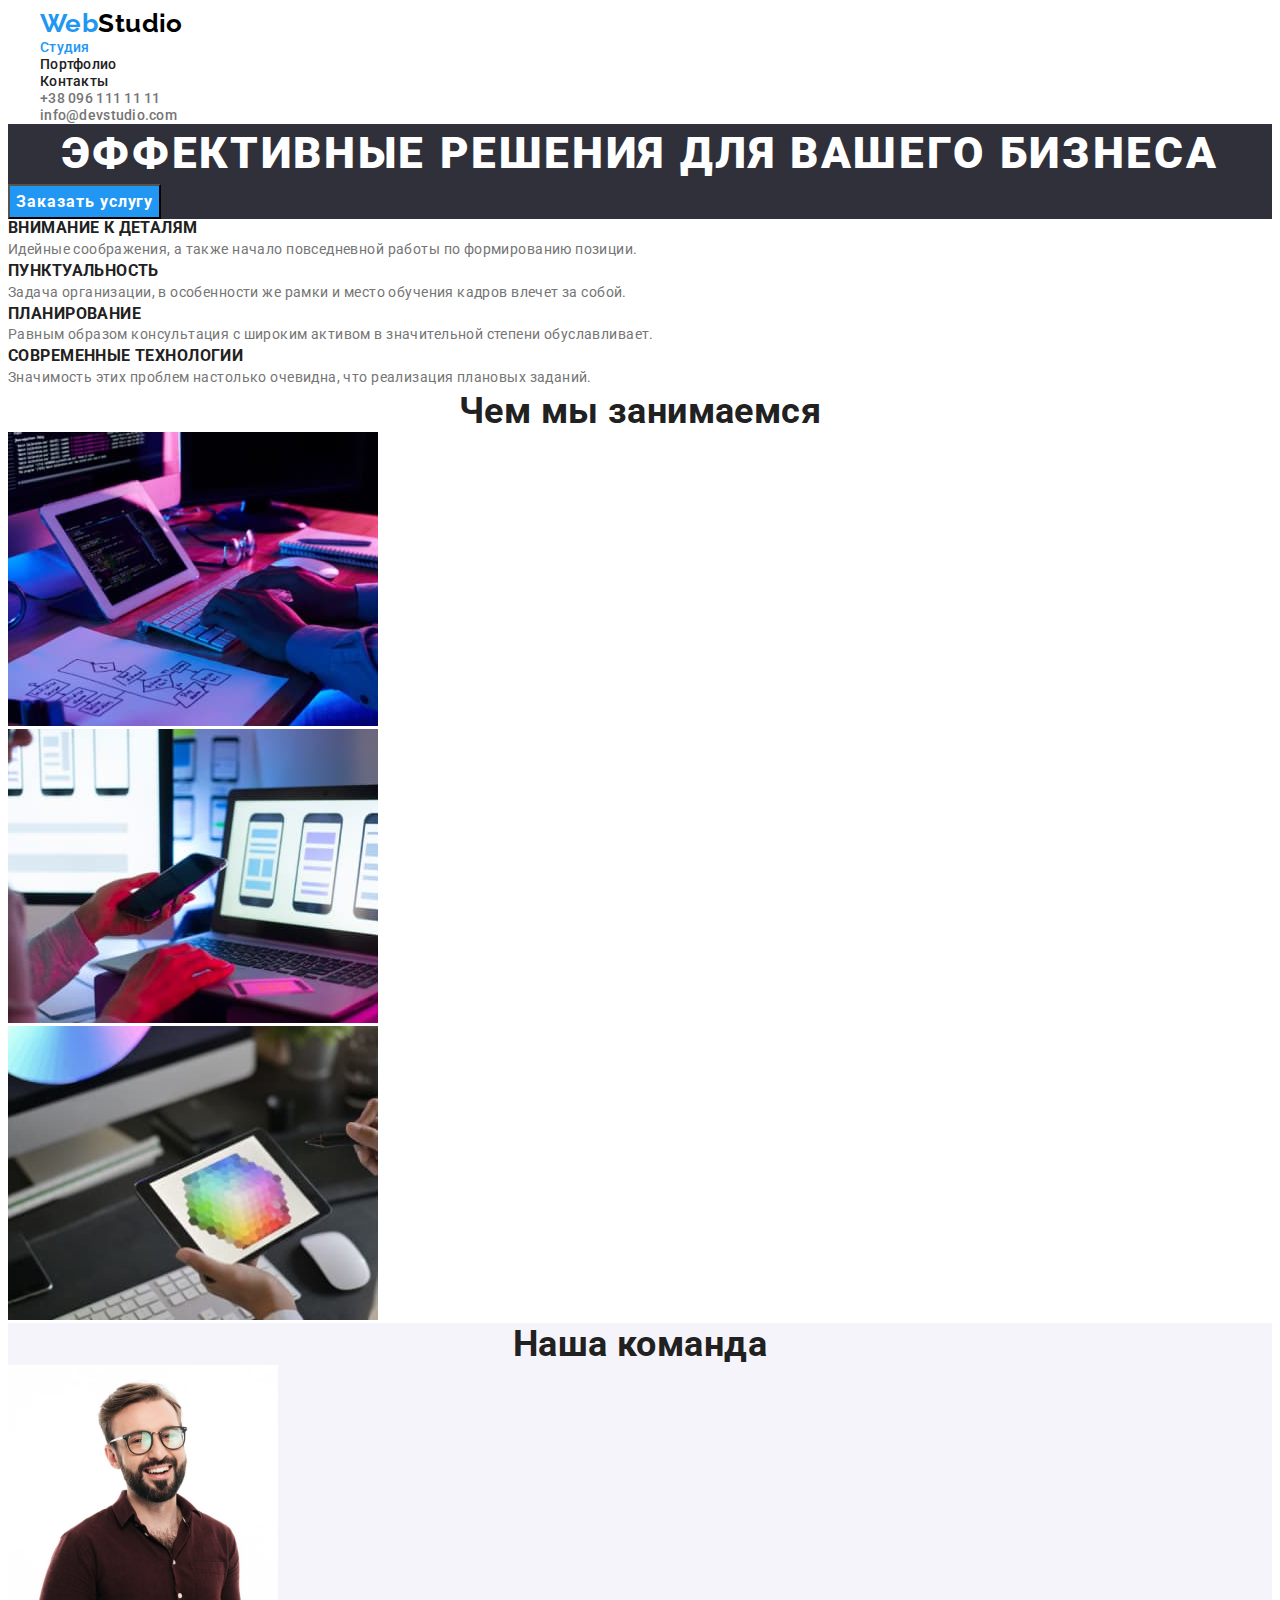
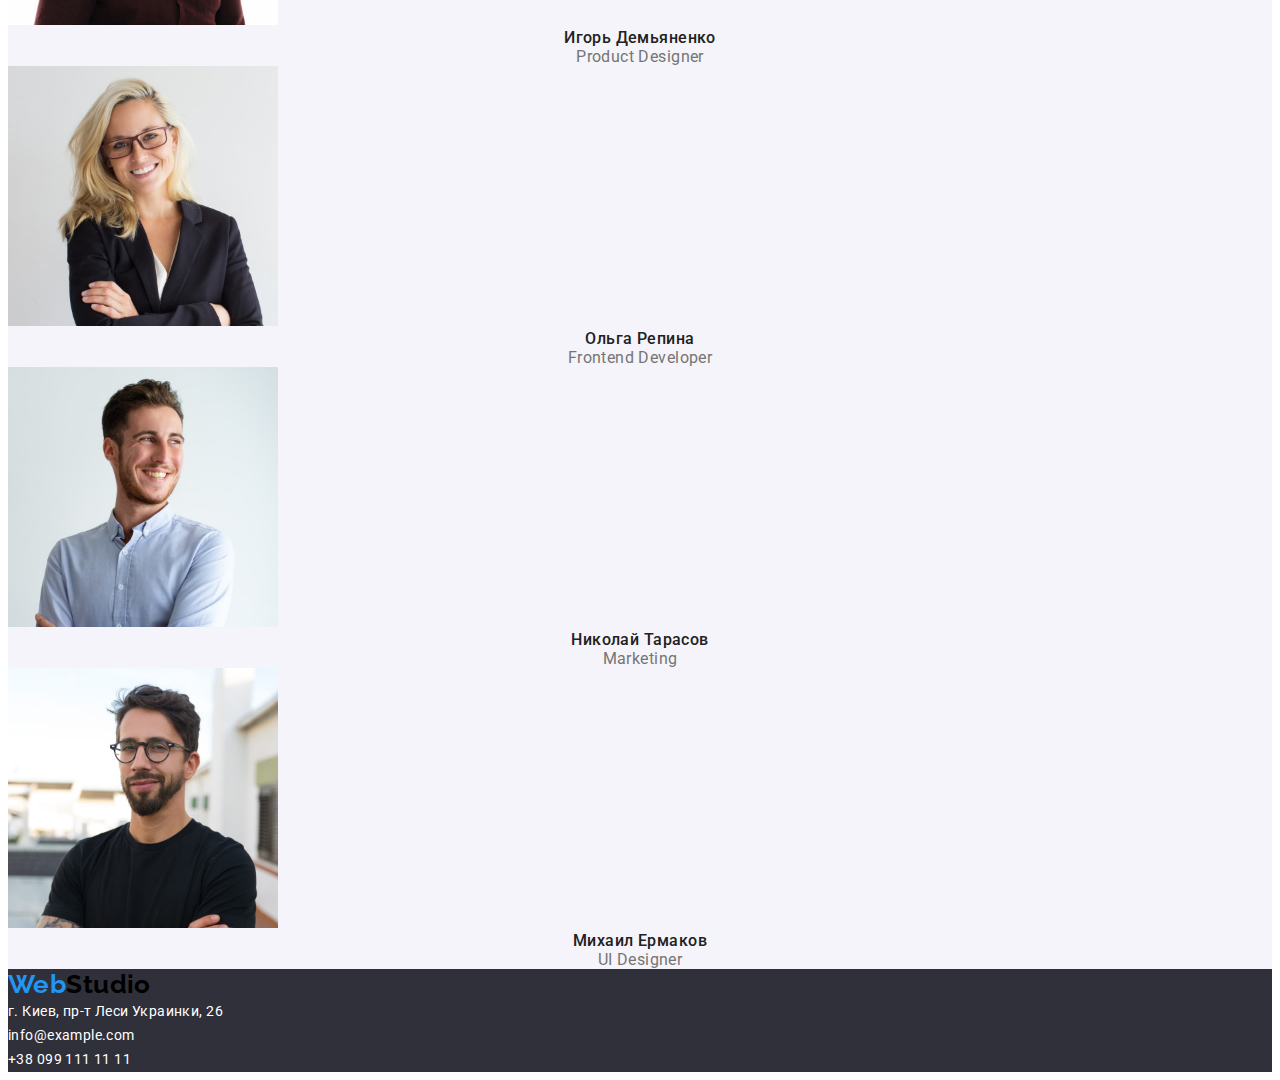
==== index.html @ b560781f "Создает контейнер" ====
<!DOCTYPE html>
<html lang="ru">
<head>
    <meta charset="UTF-8">
    <meta http-equiv="X-UA-Compatible" content="IE=edge">
    <meta name="viewport" content="width=device-width, initial-scale=1.0">
    <title>Document</title>
    <link rel="preconnect" href="https://fonts.googleapis.com">
    <link rel="preconnect" href="https://fonts.gstatic.com" crossorigin>
    <link href="https://fonts.googleapis.com/css2?family=Raleway:wght@700&family=Roboto:wght@400;500;700;900&display=swap"
        rel="stylesheet">
    <link rel="stylesheet" href="./css/styles.css">
    <link rel="stylesheet" href="https://cdnjs.cloudflare.com/ajax/libs/modern-normalize/1.1.0/modern-normalize.min.css"
        integrity="sha512-wpPYUAdjBVSE4KJnH1VR1HeZfpl1ub8YT/NKx4PuQ5NmX2tKuGu6U/JRp5y+Y8XG2tV+wKQpNHVUX03MfMFn9Q=="
        crossorigin="anonymous" referrerpolicy="no-referrer" />
</head>
<body>
    <header class="page-header">
        <div class="container">
            <nav>
                <a href="./index.html" lang="en" class="logo"><span class="web">Web</span><span class="studio">Studio</span></a>
                <ul class="site-nav list">
                    <li><a href="./index.html" class="link current">Студия</a></li>
                    <li><a href="./portfolio.html" class="link">Портфолио</a></li>
                    <li><a href="" class="link">Контакты</a></li>
                </ul>
                <ul class="contacts list">
                    <li><a href="tel:+380961111111" class="link">+38 096 111 11 11</a></li>
                    <li><a href="mailto:info@devstudio.com" class="link">info@devstudio.com</a></li>
                </ul>
            </nav>
        </div>
    </header>
    <main>
        <section class="hero">
            <h1 class="hero-title">Эффективные решения для вашего бизнеса</h1>
            <button type="button" class="hero-btn">Заказать услугу</button>
        </section>
        <section class="features">
            <h2 class="visually-hidden">Наши преимущества</h2>
            <ul class="list">
                <li>
                    <h3 class="features-title">Внимание к деталям</h3>
                    <p class="features-text">Идейные соображения, а также начало повседневной работы по формированию позиции.</p>
                </li>
                <li>
                    <h3 class="features-title">Пунктуальность</h3>
                    <p class="features-text">Задача организации, в особенности же рамки и место обучения кадров влечет за собой.</p>
                </li>
                <li>
                    <h3 class="features-title">Планирование</h3>
                    <p class="features-text">Равным образом консультация с широким активом в значительной степени обуславливает.</p>
                </li>
                <li>
                    <h3 class="features-title">Современные технологии</h3>
                    <p class="features-text">Значимость этих проблем настолько очевидна, что реализация плановых заданий.</p>
                </li>
            </ul>
        </section>
        <section class="our-work">
            <h2 class="our-work-title">Чем мы занимаемся</h2>
            <ul class="list">
                <li><img src="./images/box1.jpg" alt="Кодирование" width="370" height="294"></li>
                <li><img src="./images/box2.jpg" alt="Разработка мобильных приложений" width="370" height="294"></li>
                <li><img src="./images/box3.jpg" alt="Стилизация сайтов" width="370" height="294"></li>
            </ul>
        </section>
        <section class="team">
            <h2 class="team-title">Наша команда</h2>
            <ul class="list">
                <li class="team-item">
                    <img src="./images/img(1).jpg" alt="Фото члена команды" width="270" height="260">
                    <h3 class="team-after-title">Игорь Демьяненко</h3>
                    <p lang="en" class="team-text">Product Designer</p>
                </li>
                <li class="team-item">
                    <img src="./images/img(2).jpg" alt="Фото члена команды" width="270" height="260">
                    <h3 class="team-after-title">Ольга Репина</h3>
                    <p lang="en" class="team-text">Frontend Developer</p>
                </li>
                <li class="team-item">
                    <img src="./images/img(3).jpg" alt="Фото члена команды" width="270" height="260">
                    <h3 class="team-after-title">Николай Тарасов</h3>
                    <p lang="en" class="team-text">Marketing</p>
                </li>
                <li class="team-item">
                    <img src="./images/img(4).jpg" alt="Фото члена команды" width="270" height="260">
                    <h3 class="team-after-title">Михаил Ермаков</h3>
                    <p lang="en" class="team-text">UI Designer</p>
                </li>
            </ul>
        </section>
    </main>
    <footer class="address">
        <a href="./index.html" lang="en" class="logo"><span class="web">Web</span><span class="studio">Studio</span></a>
        <address class="address-informations">
            <ul class="list">
                <li><a href="https://goo.gl/maps/8HnXwbhEHjbjLF3M6" target="_blank" rel="noopener noreferrer" class="address-addres">г. Киев, пр-т Леси Украинки, 26</a></li>
                <li><a href="mailto:info@example.com" class="address-contacts">info@example.com</a></li>
                <li><a href="tel:+380991111111" class="address-contacts">+38 099 111 11 11</a></li>
            </ul>
        </address>
    </footer>
</body>
</html>
---- css/styles.css ----
:root {
  --primary-text-color: #212121;
  --text-color: #757575;
  --accent-color: #2196f3;
  --second-accent-color: #188ce8;
  --primary-white-color: #ffffff;
  --second-logo-color: #000000;
  --hero-bcg: #2f303a;
  --main-section-bcg: #f5f4fa;
  --footer-bcg: #2f303a;
}
p,
h1,
h2,
h3 {
  margin: 0;
}
ul {
  margin: 0;
  padding: 0;
}
button {
  cursor: pointer;
}
body {
  background-color: var(--primary-white-color);
  font-family: Roboto, sans-serif;
  color: var(--primary-text-color);
  font-size: 14px;
  letter-spacing: 0.03em;
}
.list {
  list-style: none;
}

.container {
  width: 1200px;
  padding: 0 15px;
  margin: 0 auto;
}
/* ------------------Header---------------------------- */
.logo {
  font-family: Raleway, sans-serif;
  font-weight: 700;
  font-size: 26px;
  line-height: 1.19;
  text-decoration: none;
}
.web {
  color: var(--accent-color);
}
.studio {
  color: var(--second-logo-color);
}
.site-nav .link {
  color: var(--primary-text-color);
  font-weight: 500;
  line-height: 1.14;
  letter-spacing: 0.02em;
  text-decoration: none;
}
.site-nav .link.current {
  color: var(--accent-color);
}
.contacts .link {
  color: var(--text-color);
  font-weight: 500;
  line-height: 1.14;
  letter-spacing: 0.02em;
  text-decoration: none;
}
.contacts .link:hover,
.contacts .link:focus {
  color: var(--accent-color);
}
.site-nav .link:hover,
.site-nav .link:focus {
  color: var(--accent-color);
}
/* ------------------------hero----------------------------- */
.hero {
  background-color: var(--hero-bcg);
}
.hero-title {
  color: var(--primary-white-color);
  font-weight: 900;
  font-size: 44px;
  line-height: 1.36;
  text-align: center;
  letter-spacing: 0.06em;
  text-transform: uppercase;
}
.hero-btn {
  background-color: var(--accent-color);
  color: var(--primary-white-color);
  font-family: inherit;
  font-weight: 700;
  font-size: 16px;
  line-height: 1.87;
  display: flex;
  align-items: center;
  text-align: center;
  letter-spacing: 0.06em;
  cursor: pointer;
}
.hero-btn:hover,
.hero-btn:focus {
  background-color: var(--second-accent-color);
}
/* ---------------------section------------------------------ */

.visually-hidden {
  position: absolute;
  width: 1px;
  height: 1px;
  margin: -1px;
  padding: 0;
  overflow: hidden;
  border: 0;
  clip: rect(0 0 0 0);
}
.features-title {
  font-weight: 700;
  line-height: 1.14;
  text-transform: uppercase;
}

.features-text {
  color: var(--text-color);
  line-height: 1.71;
}

.our-work-title,
.team-title {
  font-weight: 700;
  font-size: 36px;
  line-height: 1.17;
  text-align: center;
}
.team-after-title {
  font-weight: 500;
  font-size: 16px;
  line-height: 1.19;
  text-align: center;
}

.team {
  background-color: var(--main-section-bcg);
}

.team-text {
  color: var(--text-color);
  font-size: 16px;
  line-height: 1.19;
  text-align: center;
}

/* ---------------------footer----------------------------- */

.address {
  background-color: var(--footer-bcg);
}
.address-informations {
  line-height: 1.71;
  font-style: normal;
}
.address-addres,
.address-contacts {
  color: var(--primary-white-color);
  text-decoration: none;
}
.address-contacts:hover,
.address-contacts:hover {
  color: rgba(255, 255, 255, 0.6);
}

/* -------------------Portfolio-------------------------- */

.filter-btn-main {
  background-color: var(--accent-color);
  color: var(--primary-white-color);
  font-family: inherit;
  font-weight: 500;
  font-size: 16px;
  line-height: 1.62;
  text-align: center;
  cursor: pointer;
}
.filter-btn-second {
  background-color: var(--main-section-bcg);
  color: var(--primary-text-color);
  font-family: inherit;
  font-weight: 500;
  font-size: 16px;
  line-height: 1.62;
  text-align: center;
  cursor: pointer;
}
.filter-btn-second:hover,
.filter-btn-second:focus {
  background-color: var(--accent-color);
  color: var(--primary-white-color);
}

/* --Карточки-- */
.list .title {
  color: var(--primary-text-color);
  font-weight: 700;
  font-size: 18px;
  line-height: 2;
  letter-spacing: 0.06em;
  text-decoration: none;
}
.list .after-title {
  color: var(--text-color);
  font-size: 16px;
  line-height: 1.87;
}
.card {
  text-decoration: none;
}
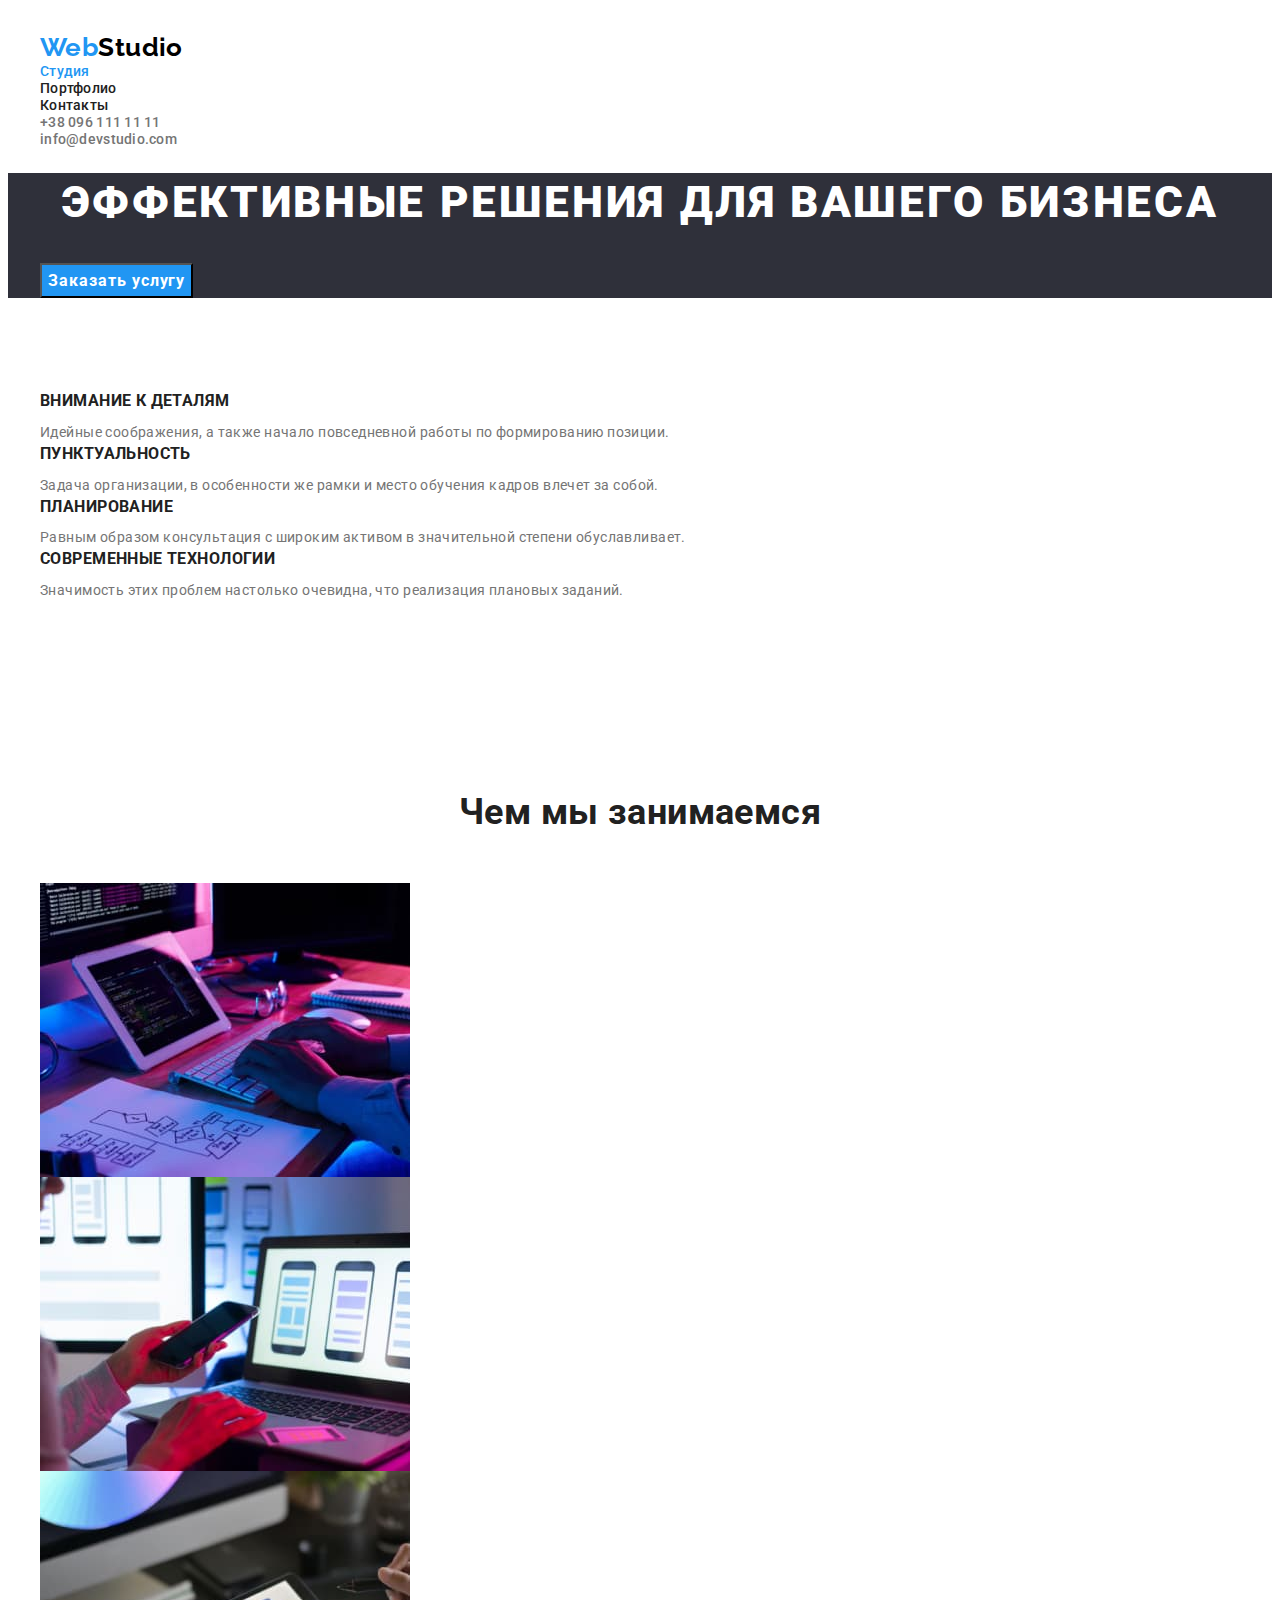
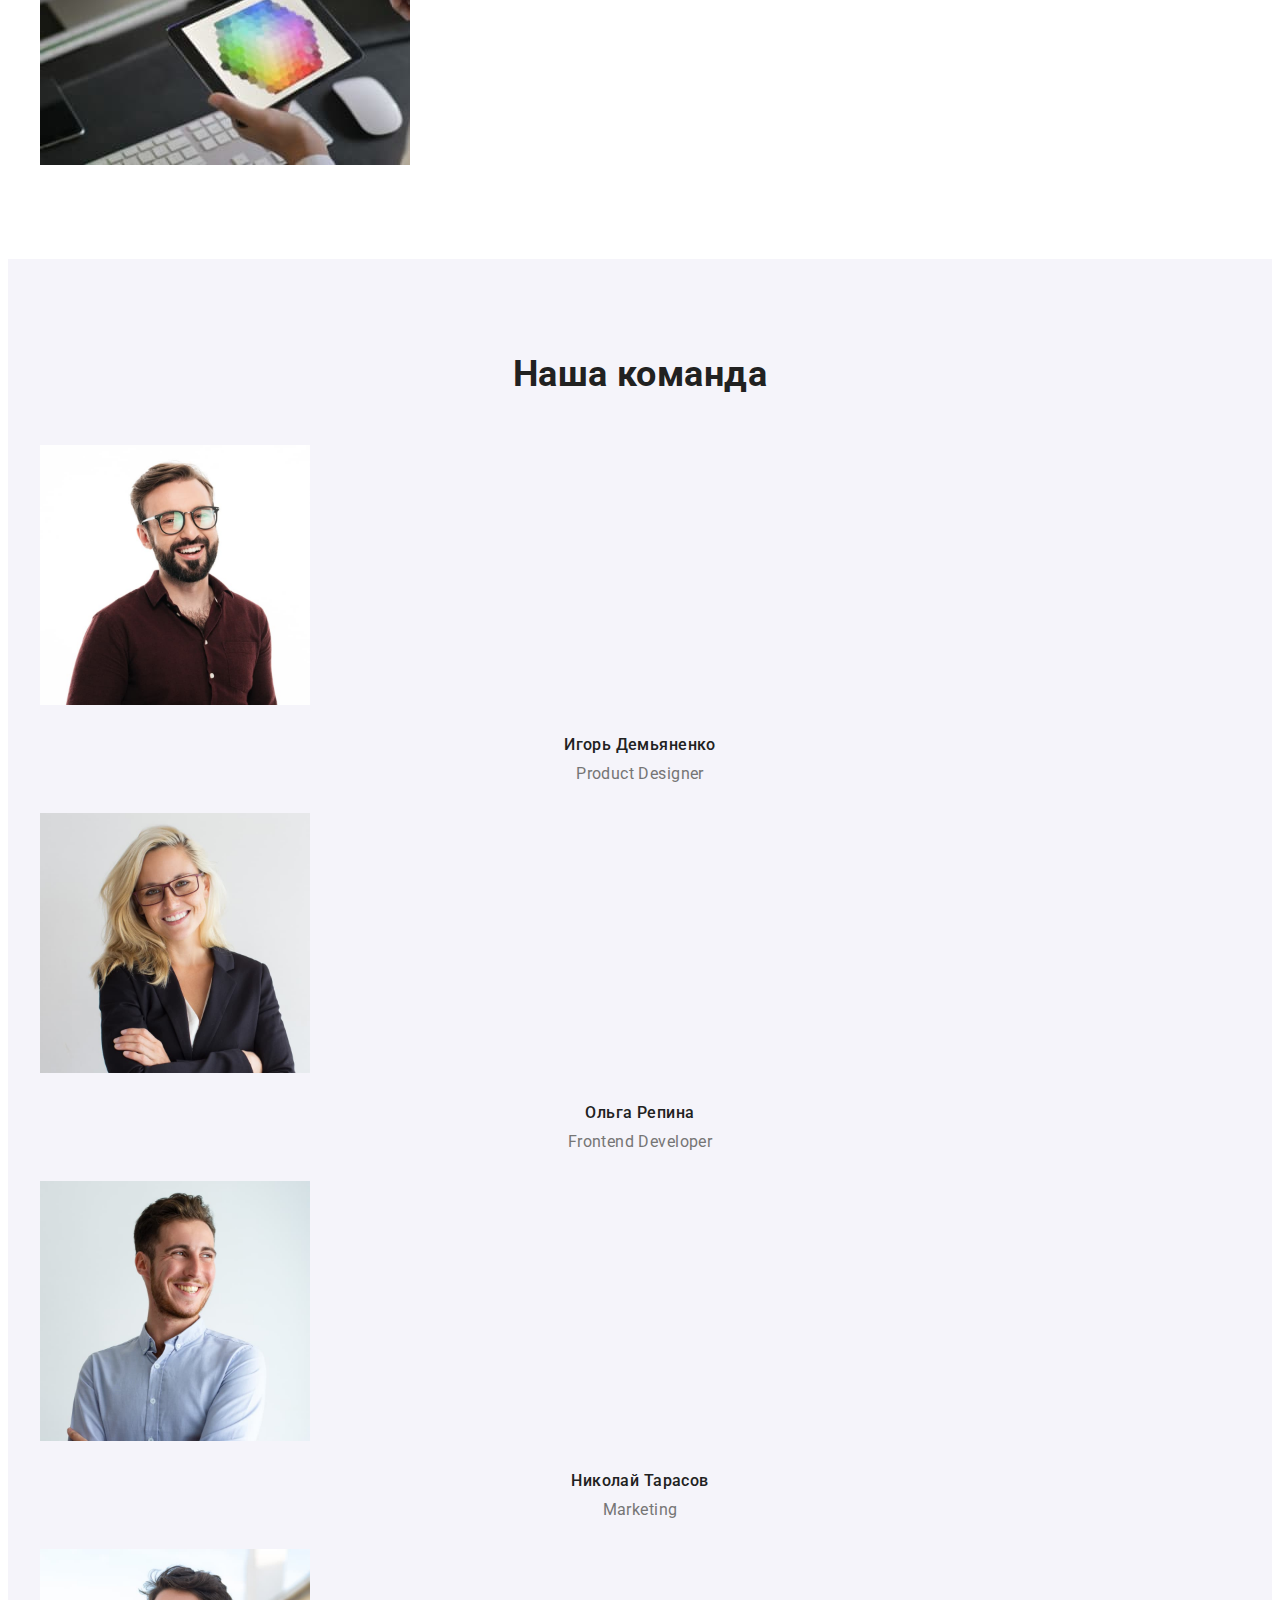
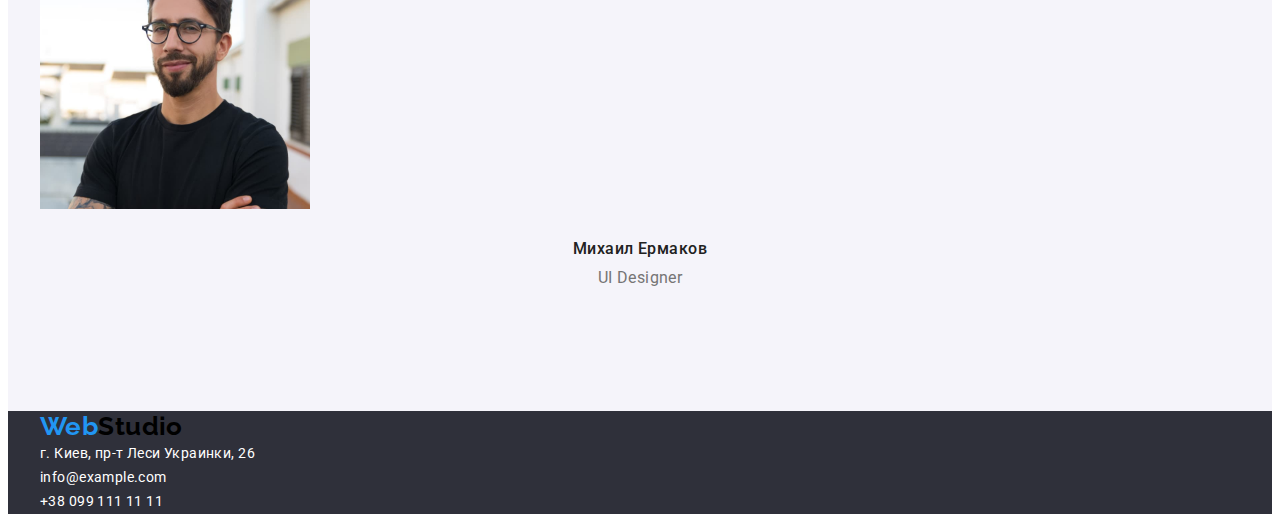
==== commit 80513076: "Расставляет mg и pg" ====
--- a/index.html
+++ b/index.html
@@ -33,73 +33,91 @@
     </header>
     <main>
         <section class="hero">
-            <h1 class="hero-title">Эффективные решения для вашего бизнеса</h1>
-            <button type="button" class="hero-btn">Заказать услугу</button>
+            <div class="container">
+                <h1 class="hero-title">Эффективные решения для вашего бизнеса</h1>
+                <button type="button" class="hero-btn">Заказать услугу</button>
+            </div>
         </section>
-        <section class="features">
-            <h2 class="visually-hidden">Наши преимущества</h2>
-            <ul class="list">
-                <li>
-                    <h3 class="features-title">Внимание к деталям</h3>
-                    <p class="features-text">Идейные соображения, а также начало повседневной работы по формированию позиции.</p>
-                </li>
-                <li>
-                    <h3 class="features-title">Пунктуальность</h3>
-                    <p class="features-text">Задача организации, в особенности же рамки и место обучения кадров влечет за собой.</p>
-                </li>
-                <li>
-                    <h3 class="features-title">Планирование</h3>
-                    <p class="features-text">Равным образом консультация с широким активом в значительной степени обуславливает.</p>
-                </li>
-                <li>
-                    <h3 class="features-title">Современные технологии</h3>
-                    <p class="features-text">Значимость этих проблем настолько очевидна, что реализация плановых заданий.</p>
-                </li>
-            </ul>
+        <section class="features section">
+            <div class="container">
+                <h2 class="visually-hidden">Наши преимущества</h2>
+                <ul class="list">
+                    <li>
+                        <h3 class="features-title">Внимание к деталям</h3>
+                        <p class="features-text">Идейные соображения, а также начало повседневной работы по формированию позиции.</p>
+                    </li>
+                    <li>
+                        <h3 class="features-title">Пунктуальность</h3>
+                        <p class="features-text">Задача организации, в особенности же рамки и место обучения кадров влечет за собой.</p>
+                    </li>
+                    <li>
+                        <h3 class="features-title">Планирование</h3>
+                        <p class="features-text">Равным образом консультация с широким активом в значительной степени обуславливает.</p>
+                    </li>
+                    <li>
+                        <h3 class="features-title">Современные технологии</h3>
+                        <p class="features-text">Значимость этих проблем настолько очевидна, что реализация плановых заданий.</p>
+                    </li>
+                </ul>
+            </div>
         </section>
-        <section class="our-work">
-            <h2 class="our-work-title">Чем мы занимаемся</h2>
-            <ul class="list">
-                <li><img src="./images/box1.jpg" alt="Кодирование" width="370" height="294"></li>
-                <li><img src="./images/box2.jpg" alt="Разработка мобильных приложений" width="370" height="294"></li>
-                <li><img src="./images/box3.jpg" alt="Стилизация сайтов" width="370" height="294"></li>
-            </ul>
+        <section class="our-work section">
+            <div class="container">
+                <h2 class="our-work-title">Чем мы занимаемся</h2>
+                <ul class="list">
+                    <li><img src="./images/box1.jpg" alt="Кодирование" width="370" height="294"></li>
+                    <li><img src="./images/box2.jpg" alt="Разработка мобильных приложений" width="370" height="294"></li>
+                    <li><img src="./images/box3.jpg" alt="Стилизация сайтов" width="370" height="294"></li>
+                </ul>
+            </div>
         </section>
-        <section class="team">
-            <h2 class="team-title">Наша команда</h2>
-            <ul class="list">
-                <li class="team-item">
-                    <img src="./images/img(1).jpg" alt="Фото члена команды" width="270" height="260">
-                    <h3 class="team-after-title">Игорь Демьяненко</h3>
-                    <p lang="en" class="team-text">Product Designer</p>
-                </li>
-                <li class="team-item">
-                    <img src="./images/img(2).jpg" alt="Фото члена команды" width="270" height="260">
-                    <h3 class="team-after-title">Ольга Репина</h3>
-                    <p lang="en" class="team-text">Frontend Developer</p>
-                </li>
-                <li class="team-item">
-                    <img src="./images/img(3).jpg" alt="Фото члена команды" width="270" height="260">
-                    <h3 class="team-after-title">Николай Тарасов</h3>
-                    <p lang="en" class="team-text">Marketing</p>
-                </li>
-                <li class="team-item">
-                    <img src="./images/img(4).jpg" alt="Фото члена команды" width="270" height="260">
-                    <h3 class="team-after-title">Михаил Ермаков</h3>
-                    <p lang="en" class="team-text">UI Designer</p>
-                </li>
-            </ul>
+        <section class="team section">
+            <div class="container">
+                <h2 class="team-title">Наша команда</h2>
+                <ul class="list">
+                    <li class="team-item">
+                        <img src="./images/img(1).jpg" alt="Фото члена команды" width="270" height="260">
+                        <div class="team-item-text">
+                            <h3 class="team-after-title">Игорь Демьяненко</h3>
+                            <p lang="en" class="team-text">Product Designer</p>
+                        </div>
+                    </li>
+                    <li class="team-item">
+                        <img src="./images/img(2).jpg" alt="Фото члена команды" width="270" height="260">
+                        <div class="team-item-text">
+                            <h3 class="team-after-title">Ольга Репина</h3>
+                            <p lang="en" class="team-text">Frontend Developer</p>
+                        </div>
+                    </li>
+                    <li class="team-item">
+                        <img src="./images/img(3).jpg" alt="Фото члена команды" width="270" height="260">
+                        <div class="team-item-text">
+                            <h3 class="team-after-title">Николай Тарасов</h3>
+                            <p lang="en" class="team-text">Marketing</p>
+                        </div>
+                    </li>
+                    <li class="team-item">
+                        <img src="./images/img(4).jpg" alt="Фото члена команды" width="270" height="260">
+                        <div class="team-item-text">
+                            <h3 class="team-after-title">Михаил Ермаков</h3>
+                            <p lang="en" class="team-text">UI Designer</p>
+                        </div>
+                    </li>
+                </ul>
+            </div>
         </section>
     </main>
     <footer class="address">
-        <a href="./index.html" lang="en" class="logo"><span class="web">Web</span><span class="studio">Studio</span></a>
-        <address class="address-informations">
-            <ul class="list">
-                <li><a href="https://goo.gl/maps/8HnXwbhEHjbjLF3M6" target="_blank" rel="noopener noreferrer" class="address-addres">г. Киев, пр-т Леси Украинки, 26</a></li>
-                <li><a href="mailto:info@example.com" class="address-contacts">info@example.com</a></li>
-                <li><a href="tel:+380991111111" class="address-contacts">+38 099 111 11 11</a></li>
-            </ul>
-        </address>
+        <div class="container">
+            <a href="./index.html" lang="en" class="logo"><span class="web">Web</span><span class="studio">Studio</span></a>
+            <address class="address-informations">
+                <ul class="list">
+                    <li><a href="https://goo.gl/maps/8HnXwbhEHjbjLF3M6" target="_blank" rel="noopener noreferrer" class="address-addres">г. Киев, пр-т Леси Украинки, 26</a></li>
+                    <li><a href="mailto:info@example.com" class="address-contacts">info@example.com</a></li>
+                    <li><a href="tel:+380991111111" class="address-contacts">+38 099 111 11 11</a></li>
+                </ul>
+            </address>
+        </div>
     </footer>
 </body>
 </html>--- a/css/styles.css
+++ b/css/styles.css
@@ -22,6 +22,9 @@
 button {
   cursor: pointer;
 }
+img {
+  display: block;
+}
 body {
   background-color: var(--primary-white-color);
   font-family: Roboto, sans-serif;
@@ -38,7 +41,19 @@
   padding: 0 15px;
   margin: 0 auto;
 }
+
+.section {
+  padding-top: 94px;
+  padding-bottom: 94px;
+}
+
 /* ------------------Header---------------------------- */
+
+.page-header {
+  padding-top: 24px;
+  padding-bottom: 25px;
+}
+
 .logo {
   font-family: Raleway, sans-serif;
   font-weight: 700;
@@ -89,6 +104,7 @@
   text-align: center;
   letter-spacing: 0.06em;
   text-transform: uppercase;
+  margin-bottom: 30px;
 }
 .hero-btn {
   background-color: var(--accent-color);
@@ -123,6 +139,7 @@
   font-weight: 700;
   line-height: 1.14;
   text-transform: uppercase;
+  margin-bottom: 10px;
 }
 
 .features-text {
@@ -130,18 +147,28 @@
   line-height: 1.71;
 }
 
-.our-work-title,
-.team-title {
+.our-work-title {
   font-weight: 700;
   font-size: 36px;
   line-height: 1.17;
   text-align: center;
-}
+  margin-bottom: 50px;
+}
+
+.team-title {
+  font-weight: 700;
+  font-size: 36px;
+  line-height: 1.17;
+  text-align: center;
+  margin-bottom: 50px;
+}
+
 .team-after-title {
   font-weight: 500;
   font-size: 16px;
   line-height: 1.19;
   text-align: center;
+  margin-bottom: 10px;
 }
 
 .team {
@@ -153,6 +180,11 @@
   font-size: 16px;
   line-height: 1.19;
   text-align: center;
+}
+
+.team-item-text {
+  padding-top: 30px;
+  padding-bottom: 30px;
 }
 
 /* ---------------------footer----------------------------- */
@@ -174,6 +206,16 @@
   color: rgba(255, 255, 255, 0.6);
 }
 
+.address .web,
+.address .studio {
+  margin-bottom: 20px;
+}
+
+.address-addres,
+.address-contacts {
+  margin-bottom: 9px;
+}
+
 /* -------------------Portfolio-------------------------- */
 
 .filter-btn-main {
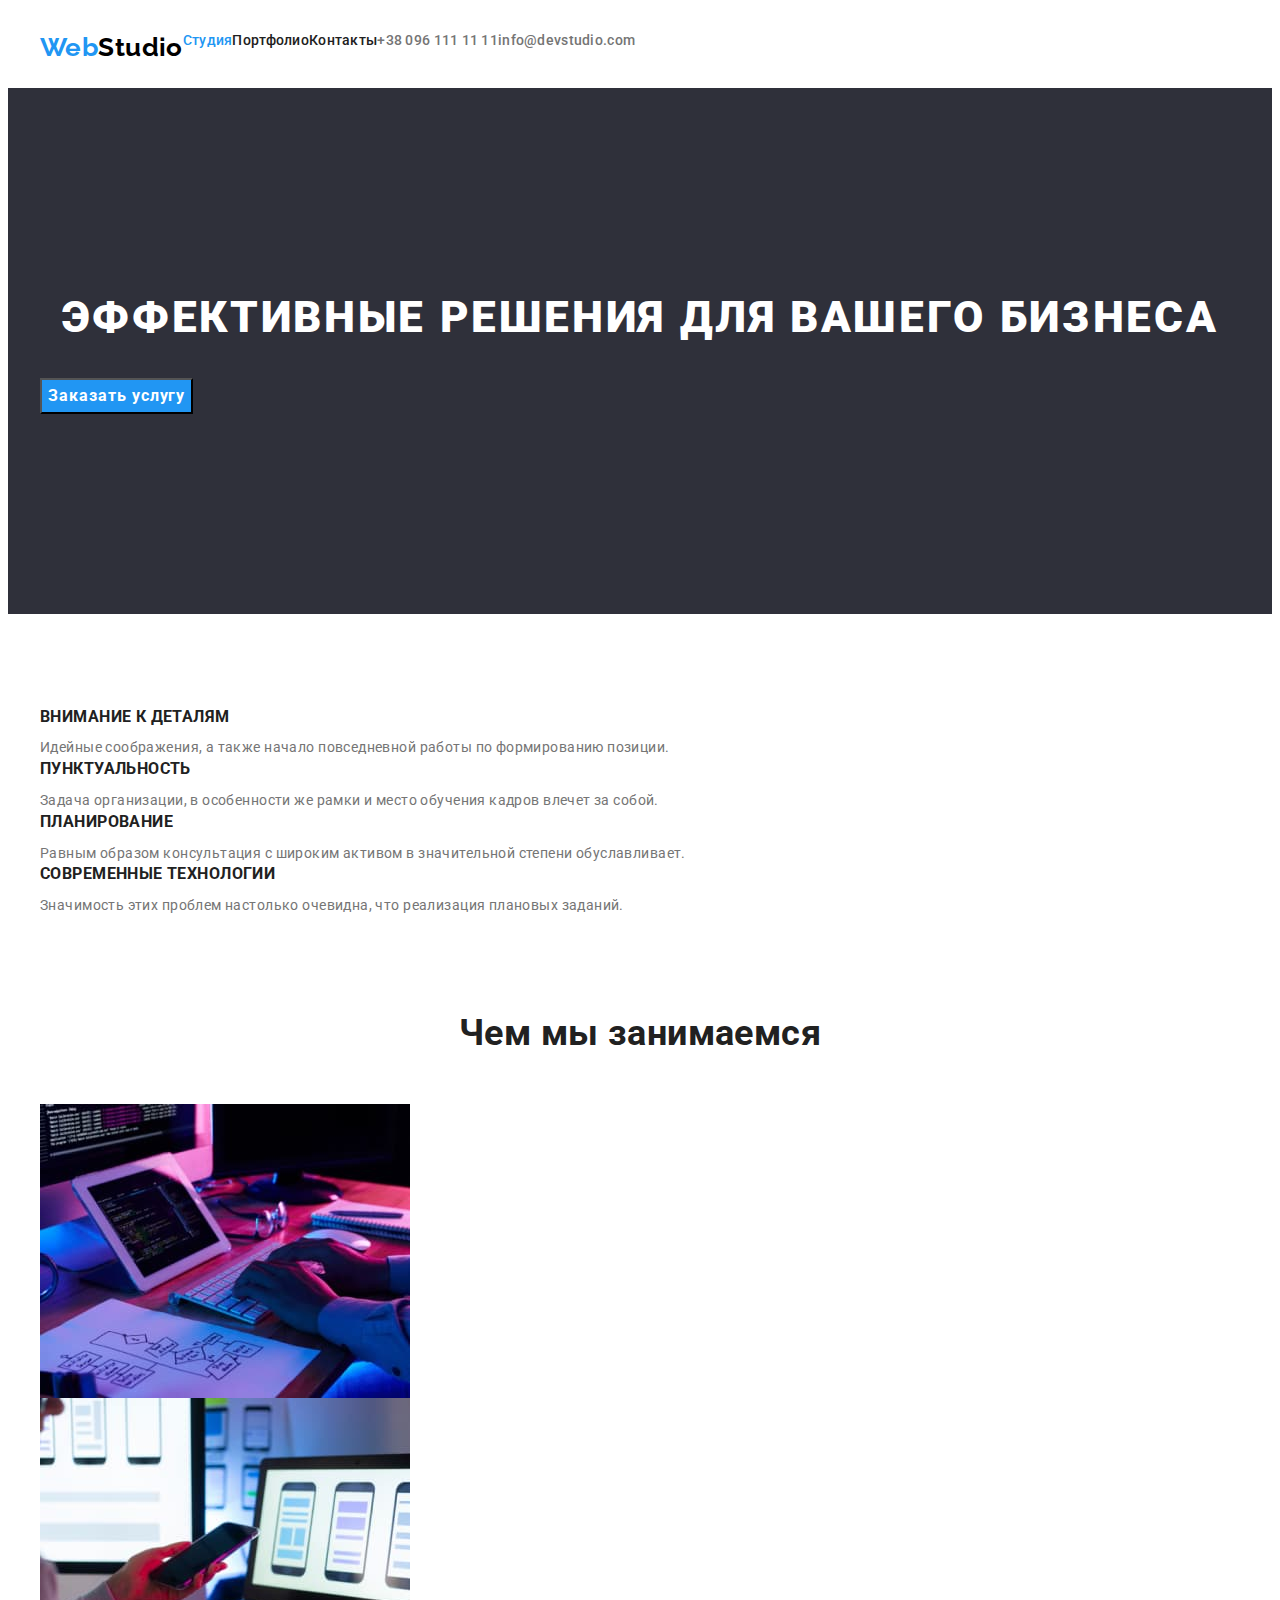
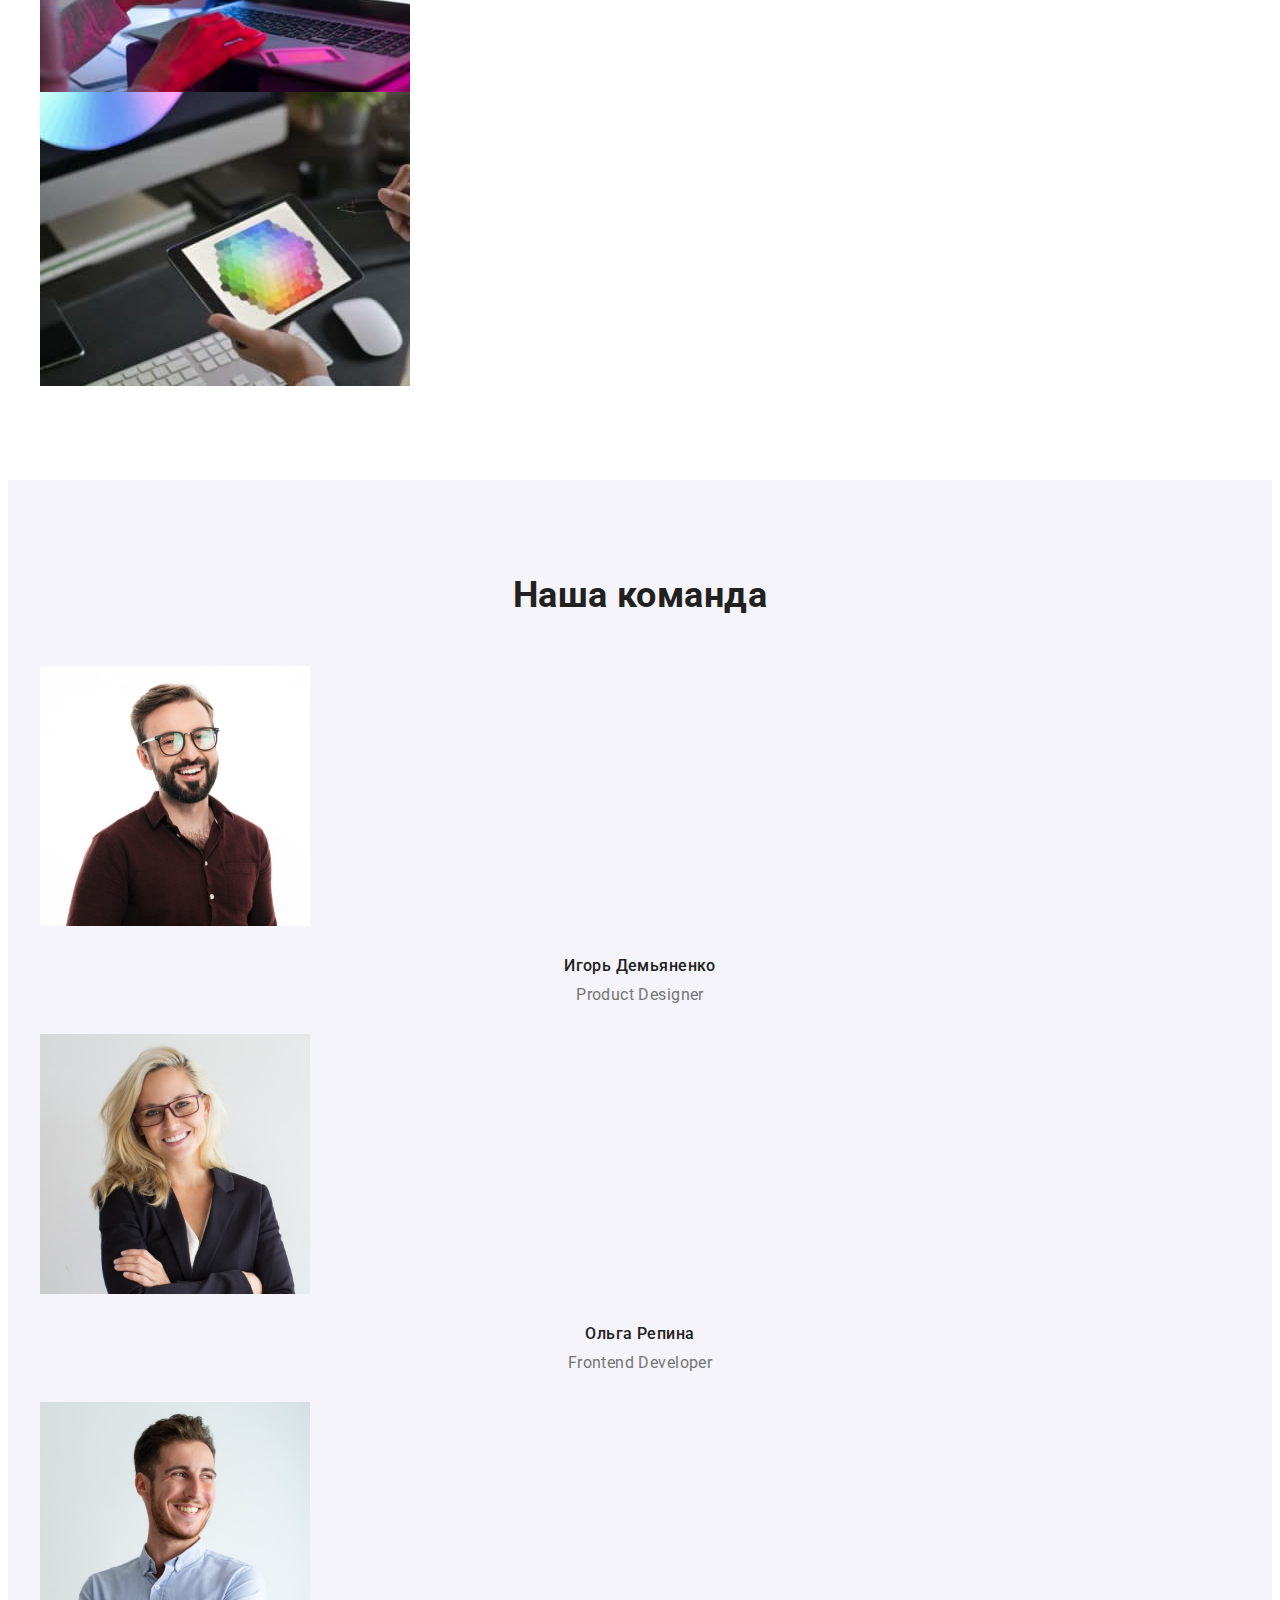
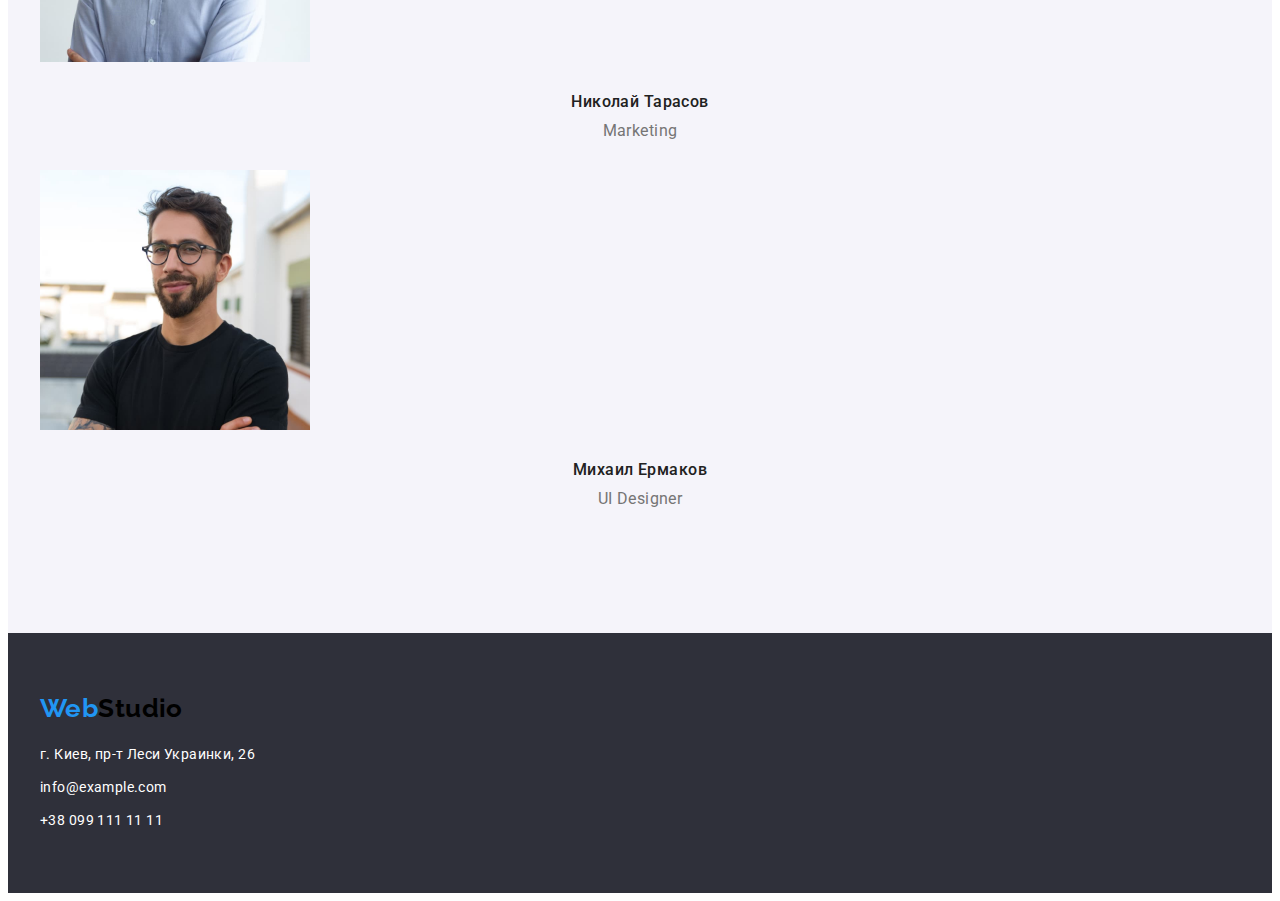
==== commit 208948bd: "Начинает флекс студии" ====
--- a/index.html
+++ b/index.html
@@ -17,7 +17,7 @@
 <body>
     <header class="page-header">
         <div class="container">
-            <nav>
+            <nav class="page-header-nav">
                 <a href="./index.html" lang="en" class="logo"><span class="web">Web</span><span class="studio">Studio</span></a>
                 <ul class="site-nav list">
                     <li><a href="./index.html" class="link current">Студия</a></li>
--- a/css/styles.css
+++ b/css/styles.css
@@ -12,7 +12,10 @@
 p,
 h1,
 h2,
-h3 {
+h3,
+h4,
+h5,
+h6 {
   margin: 0;
 }
 ul {
@@ -54,6 +57,10 @@
   padding-bottom: 25px;
 }
 
+.page-header-nav {
+  display: flex;
+}
+
 .logo {
   font-family: Raleway, sans-serif;
   font-weight: 700;
@@ -67,6 +74,15 @@
 .studio {
   color: var(--second-logo-color);
 }
+
+.site-nav.list {
+  display: flex;
+}
+
+.contacts.list {
+  display: flex;
+}
+
 .site-nav .link {
   color: var(--primary-text-color);
   font-weight: 500;
@@ -95,6 +111,8 @@
 /* ------------------------hero----------------------------- */
 .hero {
   background-color: var(--hero-bcg);
+  padding-top: 200px;
+  padding-bottom: 200px;
 }
 .hero-title {
   color: var(--primary-white-color);
@@ -117,7 +135,6 @@
   align-items: center;
   text-align: center;
   letter-spacing: 0.06em;
-  cursor: pointer;
 }
 .hero-btn:hover,
 .hero-btn:focus {
@@ -147,6 +164,9 @@
   line-height: 1.71;
 }
 
+.our-work.section {
+  padding-top: 0;
+}
 .our-work-title {
   font-weight: 700;
   font-size: 36px;
@@ -191,10 +211,13 @@
 
 .address {
   background-color: var(--footer-bcg);
+  padding-top: 60px;
+  padding-bottom: 60px;
 }
 .address-informations {
   line-height: 1.71;
   font-style: normal;
+  margin-top: 20px;
 }
 .address-addres,
 .address-contacts {
@@ -206,17 +229,16 @@
   color: rgba(255, 255, 255, 0.6);
 }
 
-.address .web,
-.address .studio {
-  margin-bottom: 20px;
-}
-
-.address-addres,
 .address-contacts {
-  margin-bottom: 9px;
+  display: block;
+  margin-top: 9px;
 }
 
 /* -------------------Portfolio-------------------------- */
+
+.filter-btn {
+  margin-bottom: 34px;
+}
 
 .filter-btn-main {
   background-color: var(--accent-color);
@@ -226,7 +248,6 @@
   font-size: 16px;
   line-height: 1.62;
   text-align: center;
-  cursor: pointer;
 }
 .filter-btn-second {
   background-color: var(--main-section-bcg);
@@ -236,7 +257,6 @@
   font-size: 16px;
   line-height: 1.62;
   text-align: center;
-  cursor: pointer;
 }
 .filter-btn-second:hover,
 .filter-btn-second:focus {
@@ -245,6 +265,15 @@
 }
 
 /* --Карточки-- */
+
+.card-text {
+  padding: 20px 24px;
+}
+
+.card-text .title {
+  margin-bottom: 4px;
+}
+
 .list .title {
   color: var(--primary-text-color);
   font-weight: 700;
@@ -261,3 +290,16 @@
 .card {
   text-decoration: none;
 }
+
+.card-list {
+  display: flex;
+  flex-wrap: wrap;
+  margin-left: -30px;
+  margin-bottom: -30px;
+}
+
+.card-item {
+  flex-basis: calc(100% / 3 - 30px);
+  margin-left: 30px;
+  margin-bottom: 30px;
+}
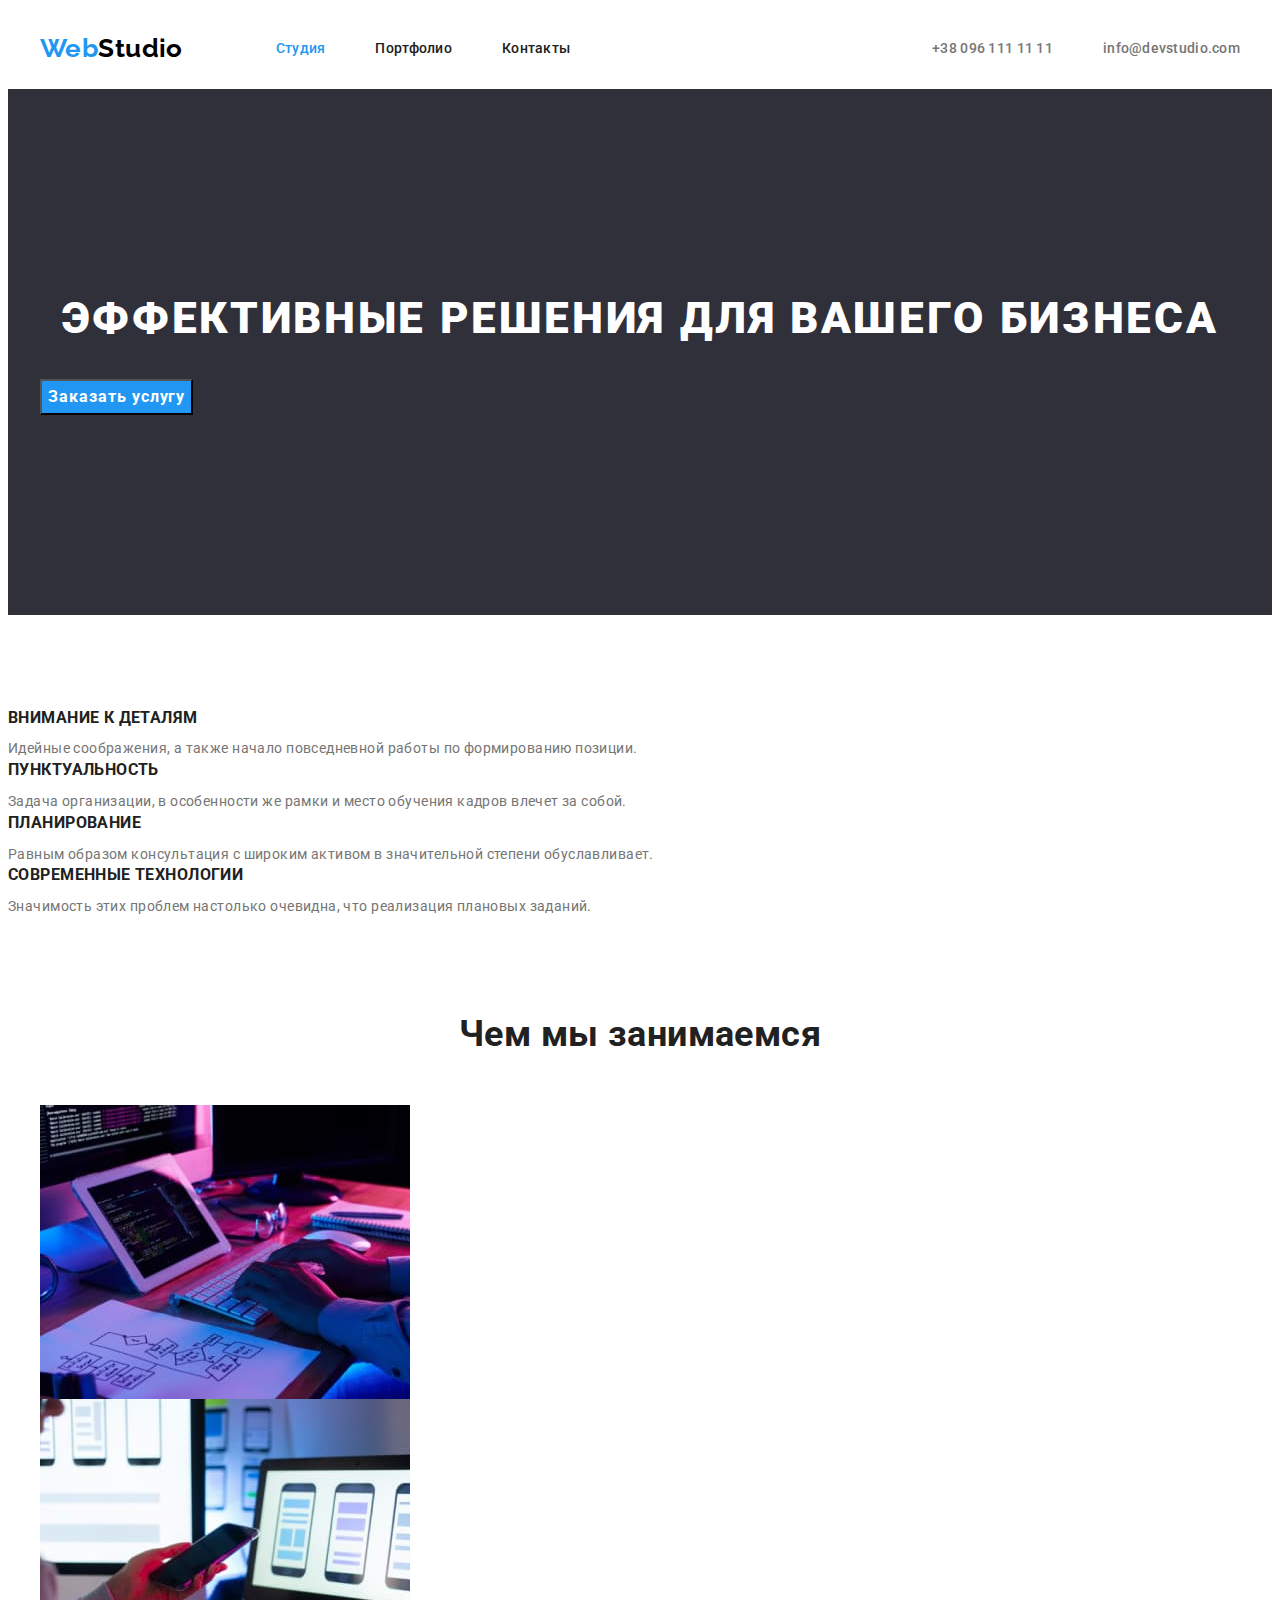
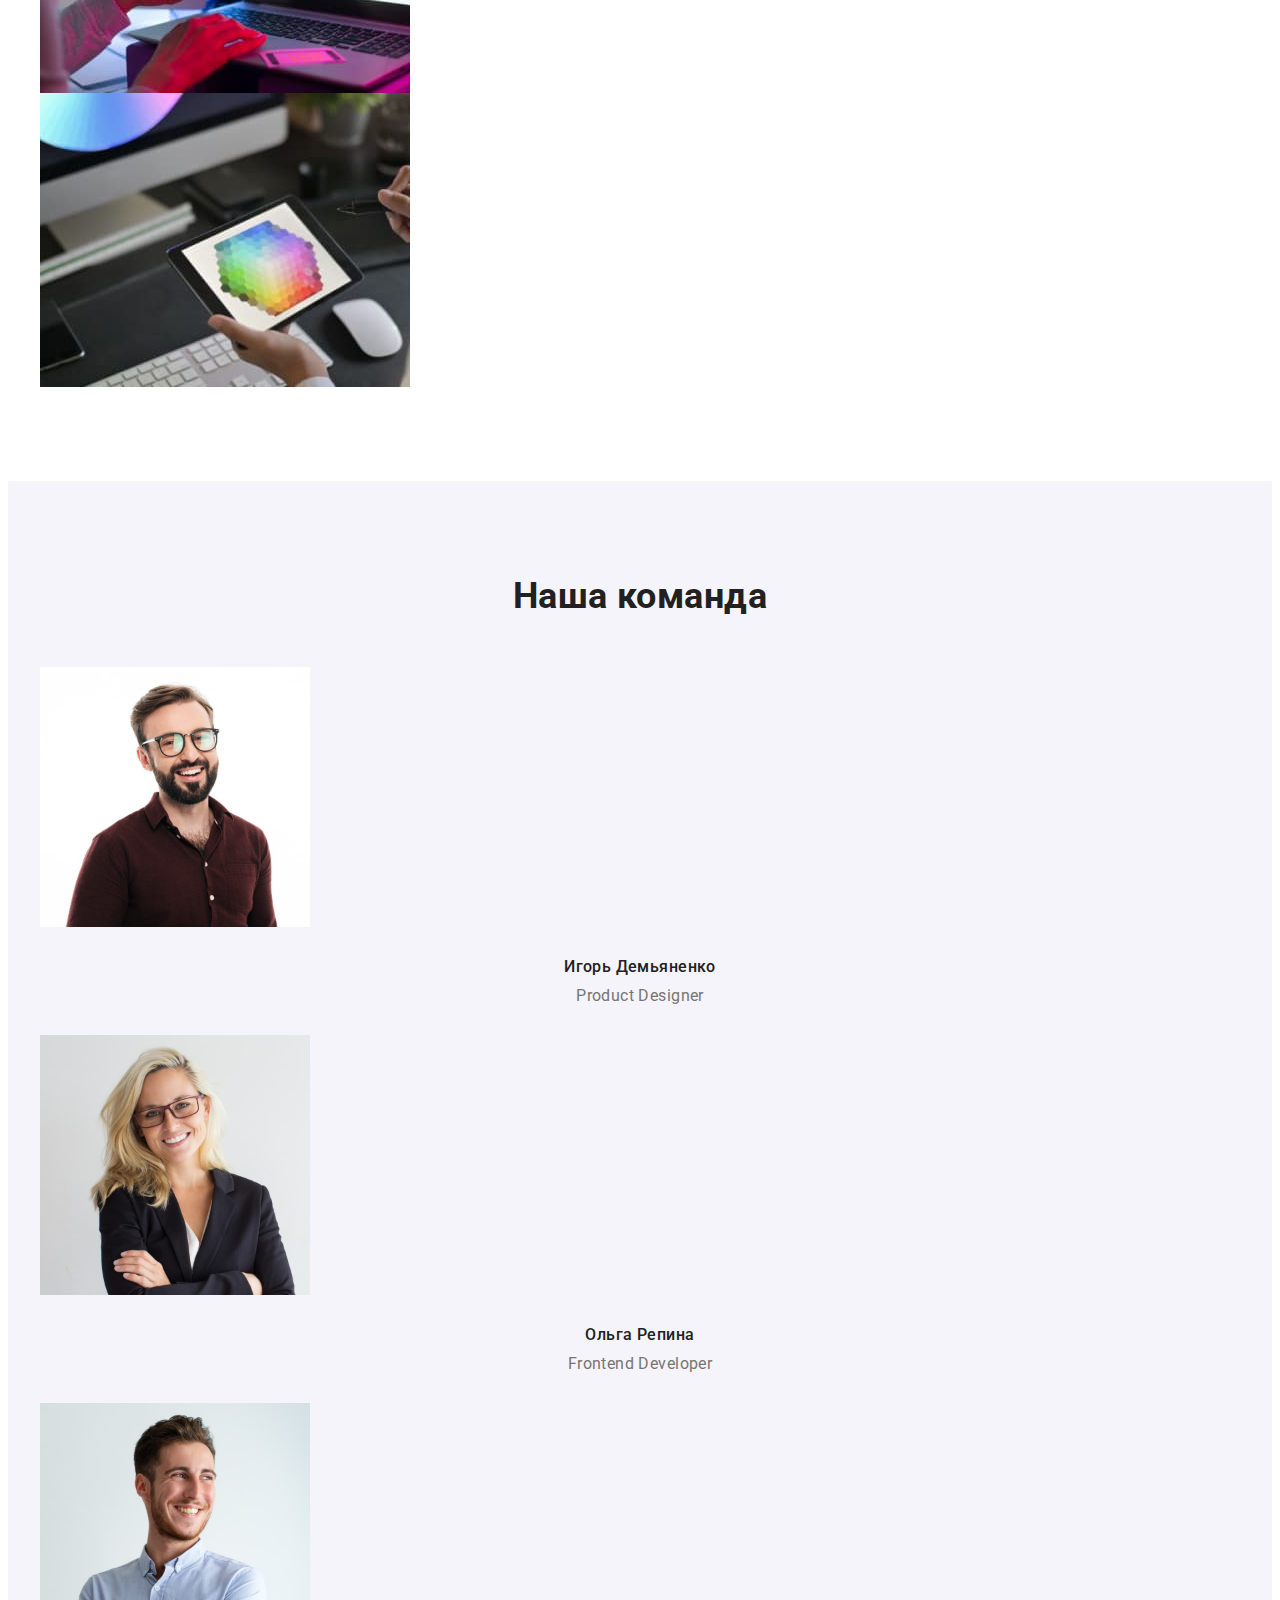
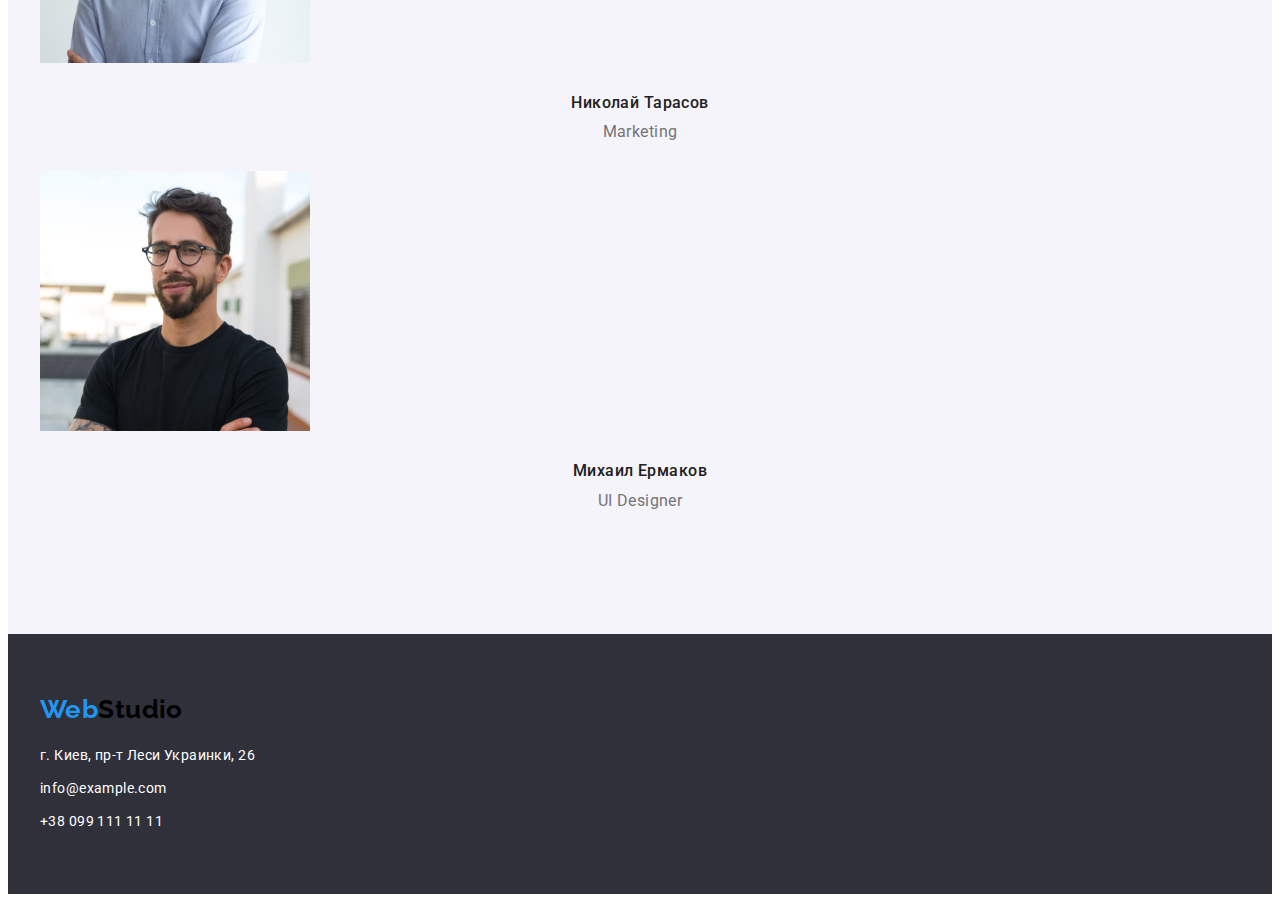
==== commit e0c79343: "Заканчивает хедер" ====
--- a/index.html
+++ b/index.html
@@ -20,13 +20,13 @@
             <nav class="page-header-nav">
                 <a href="./index.html" lang="en" class="logo"><span class="web">Web</span><span class="studio">Studio</span></a>
                 <ul class="site-nav list">
-                    <li><a href="./index.html" class="link current">Студия</a></li>
-                    <li><a href="./portfolio.html" class="link">Портфолио</a></li>
-                    <li><a href="" class="link">Контакты</a></li>
+                    <li class="site-nav-item"><a href="./index.html" class="link current">Студия</a></li>
+                    <li class="site-nav-item"><a href="./portfolio.html" class="link">Портфолио</a></li>
+                    <li class="site-nav-item"><a href="" class="link">Контакты</a></li>
                 </ul>
                 <ul class="contacts list">
-                    <li><a href="tel:+380961111111" class="link">+38 096 111 11 11</a></li>
-                    <li><a href="mailto:info@devstudio.com" class="link">info@devstudio.com</a></li>
+                    <li class="contacts-item"><a href="tel:+380961111111" class="link">+38 096 111 11 11</a></li>
+                    <li class="contacts-item"><a href="mailto:info@devstudio.com" class="link">info@devstudio.com</a></li>
                 </ul>
             </nav>
         </div>
@@ -38,7 +38,7 @@
                 <button type="button" class="hero-btn">Заказать услугу</button>
             </div>
         </section>
-        <section class="features section">
+        <section class="features section
             <div class="container">
                 <h2 class="visually-hidden">Наши преимущества</h2>
                 <ul class="list">
--- a/css/styles.css
+++ b/css/styles.css
@@ -53,12 +53,11 @@
 /* ------------------Header---------------------------- */
 
 .page-header {
-  padding-top: 24px;
-  padding-bottom: 25px;
 }
 
 .page-header-nav {
   display: flex;
+  align-items: center;
 }
 
 .logo {
@@ -67,6 +66,7 @@
   font-size: 26px;
   line-height: 1.19;
   text-decoration: none;
+  margin-right: 93px;
 }
 .web {
   color: var(--accent-color);
@@ -77,10 +77,21 @@
 
 .site-nav.list {
   display: flex;
+  padding-top: 32px;
+  padding-bottom: 32px;
+}
+
+.site-nav-item:not(:last-child) {
+  margin-right: 50px;
+}
+
+.contacts-item:not(:last-child) {
+  margin-right: 50px;
 }
 
 .contacts.list {
   display: flex;
+  margin-left: auto;
 }
 
 .site-nav .link {
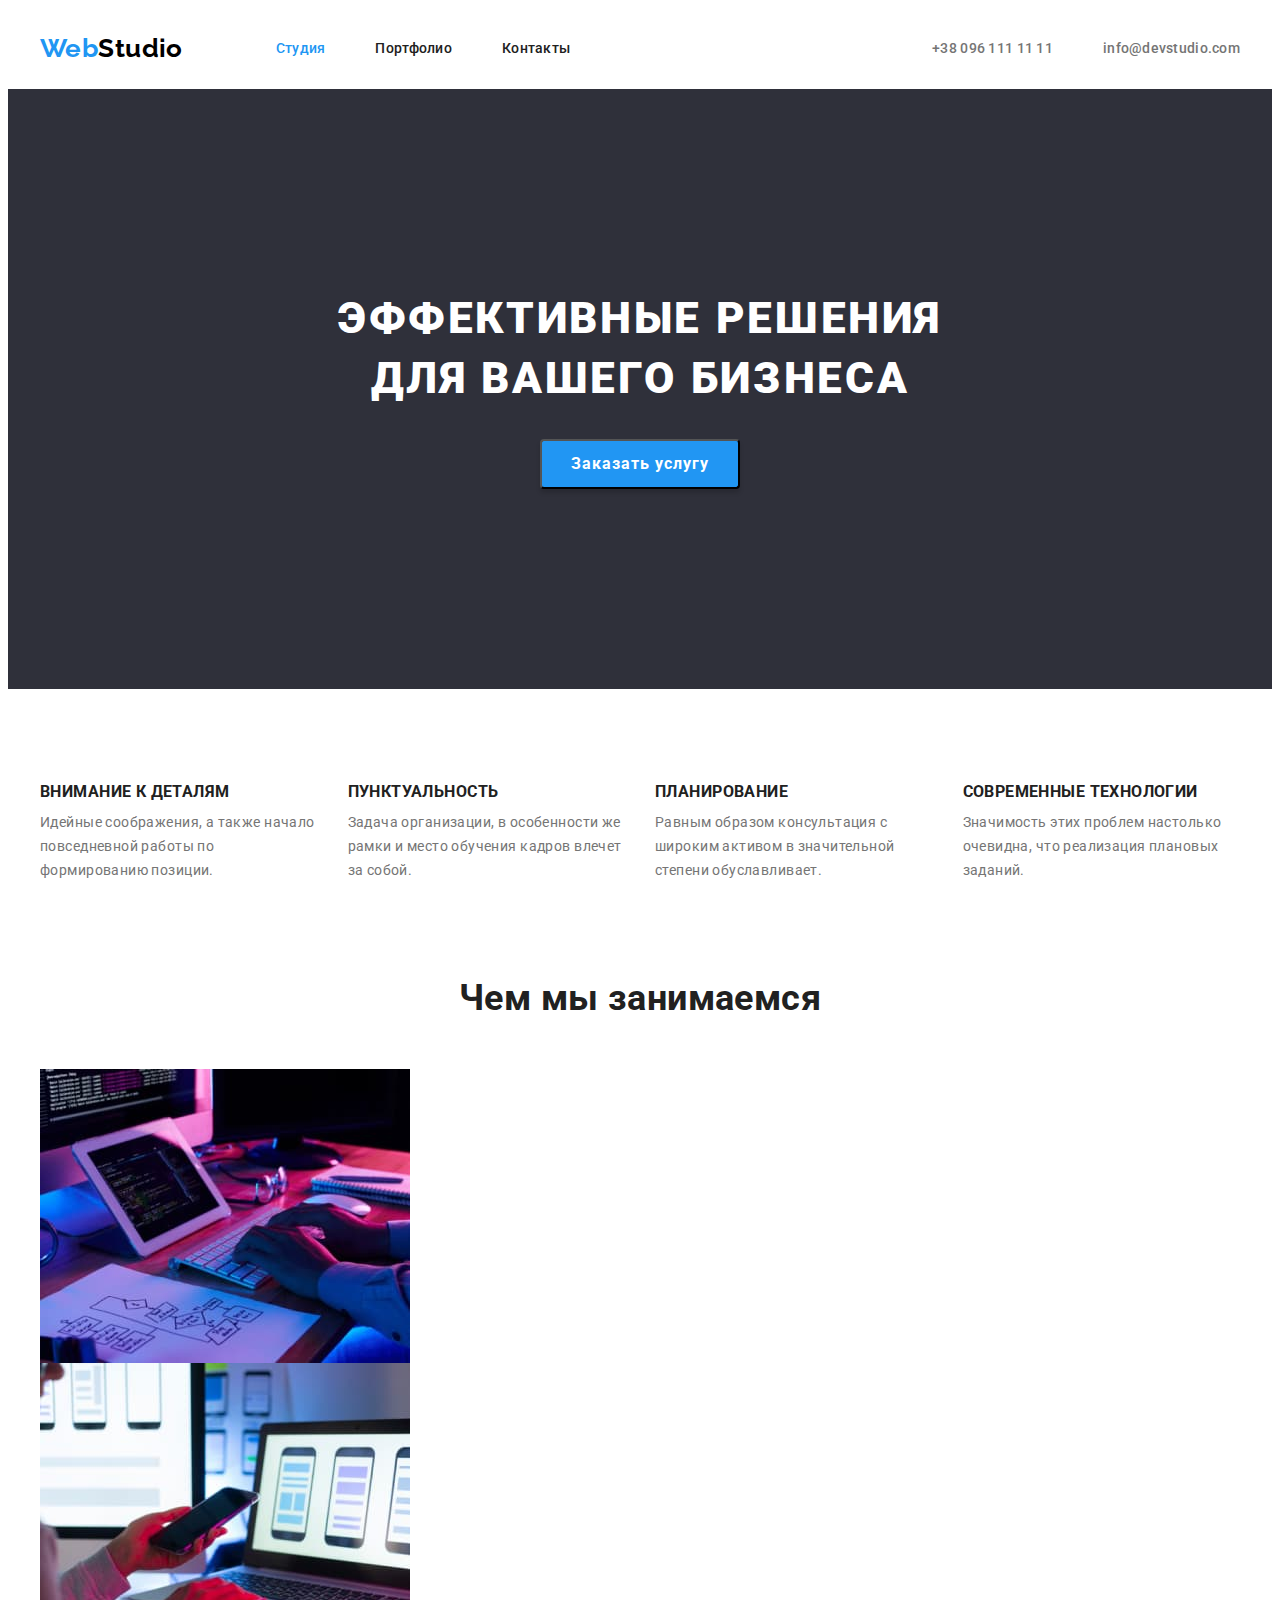
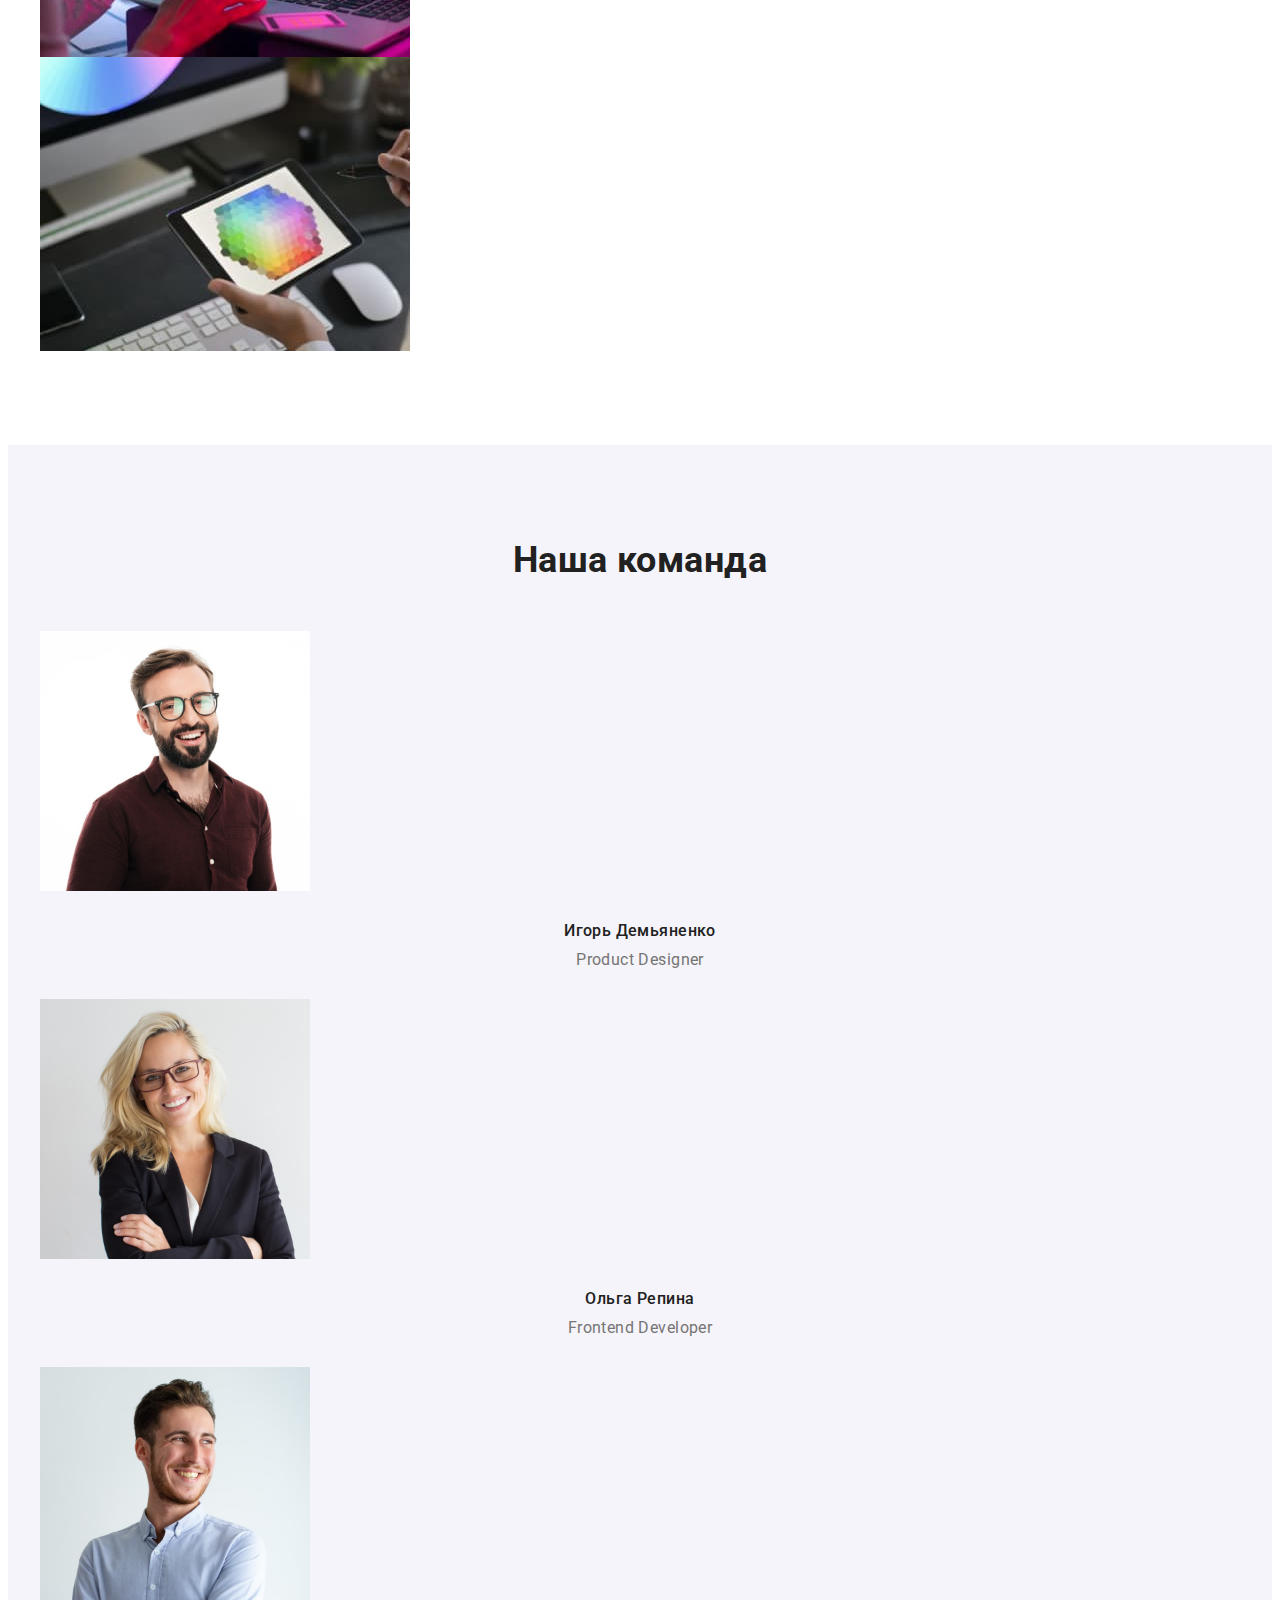
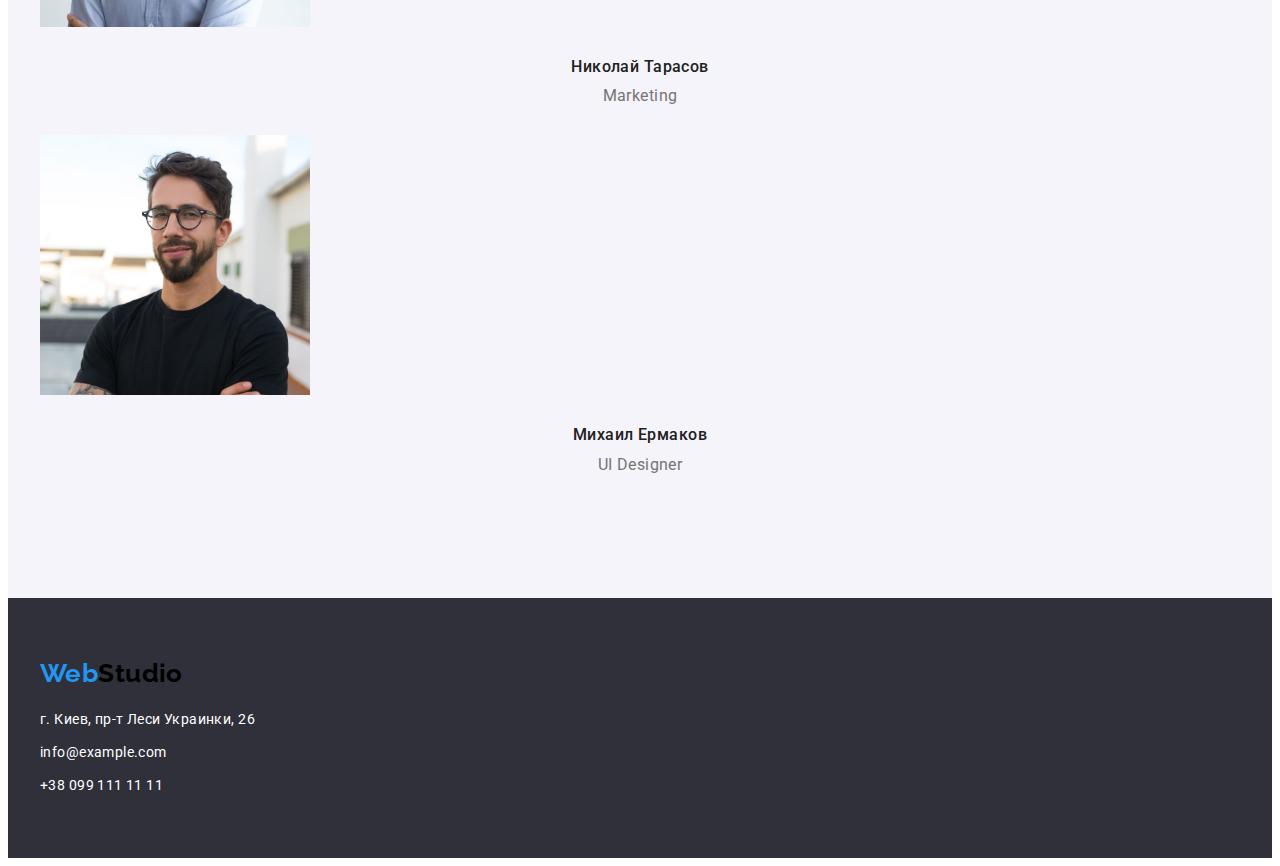
==== commit 8d168a16: "Флекс  Features" ====
--- a/index.html
+++ b/index.html
@@ -33,28 +33,28 @@
     </header>
     <main>
         <section class="hero">
-            <div class="container">
+            <div class="container hero-container">
                 <h1 class="hero-title">Эффективные решения для вашего бизнеса</h1>
                 <button type="button" class="hero-btn">Заказать услугу</button>
             </div>
         </section>
-        <section class="features section
+        <section class="features section">
             <div class="container">
                 <h2 class="visually-hidden">Наши преимущества</h2>
-                <ul class="list">
-                    <li>
+                <ul class="list features-list">
+                    <li class="features-list-title">
                         <h3 class="features-title">Внимание к деталям</h3>
                         <p class="features-text">Идейные соображения, а также начало повседневной работы по формированию позиции.</p>
                     </li>
-                    <li>
+                    <li class="features-list-title">
                         <h3 class="features-title">Пунктуальность</h3>
                         <p class="features-text">Задача организации, в особенности же рамки и место обучения кадров влечет за собой.</p>
                     </li>
-                    <li>
+                    <li class="features-list-title">
                         <h3 class="features-title">Планирование</h3>
                         <p class="features-text">Равным образом консультация с широким активом в значительной степени обуславливает.</p>
                     </li>
-                    <li>
+                    <li class="features-list-title">
                         <h3 class="features-title">Современные технологии</h3>
                         <p class="features-text">Значимость этих проблем настолько очевидна, что реализация плановых заданий.</p>
                     </li>
--- a/css/styles.css
+++ b/css/styles.css
@@ -52,9 +52,6 @@
 
 /* ------------------Header---------------------------- */
 
-.page-header {
-}
-
 .page-header-nav {
   display: flex;
   align-items: center;
@@ -125,6 +122,12 @@
   padding-top: 200px;
   padding-bottom: 200px;
 }
+.hero-container {
+  display: flex;
+  flex-direction: column;
+  align-items: center;
+  width: 696px;
+}
 .hero-title {
   color: var(--primary-white-color);
   font-weight: 900;
@@ -138,14 +141,16 @@
 .hero-btn {
   background-color: var(--accent-color);
   color: var(--primary-white-color);
+  box-shadow: 0px 4px 4px rgba(0, 0, 0, 0.15);
+  border-radius: 4px;
   font-family: inherit;
   font-weight: 700;
   font-size: 16px;
   line-height: 1.87;
-  display: flex;
-  align-items: center;
   text-align: center;
   letter-spacing: 0.06em;
+  width: 200px;
+  height: 50px;
 }
 .hero-btn:hover,
 .hero-btn:focus {
@@ -163,6 +168,17 @@
   border: 0;
   clip: rect(0 0 0 0);
 }
+
+.features-list {
+  display: flex;
+  margin-left: -30px;
+}
+
+.features-list-title {
+  flex-basis: calc(100% / 4 - 30px);
+  margin-left: 30px;
+}
+
 .features-title {
   font-weight: 700;
   line-height: 1.14;
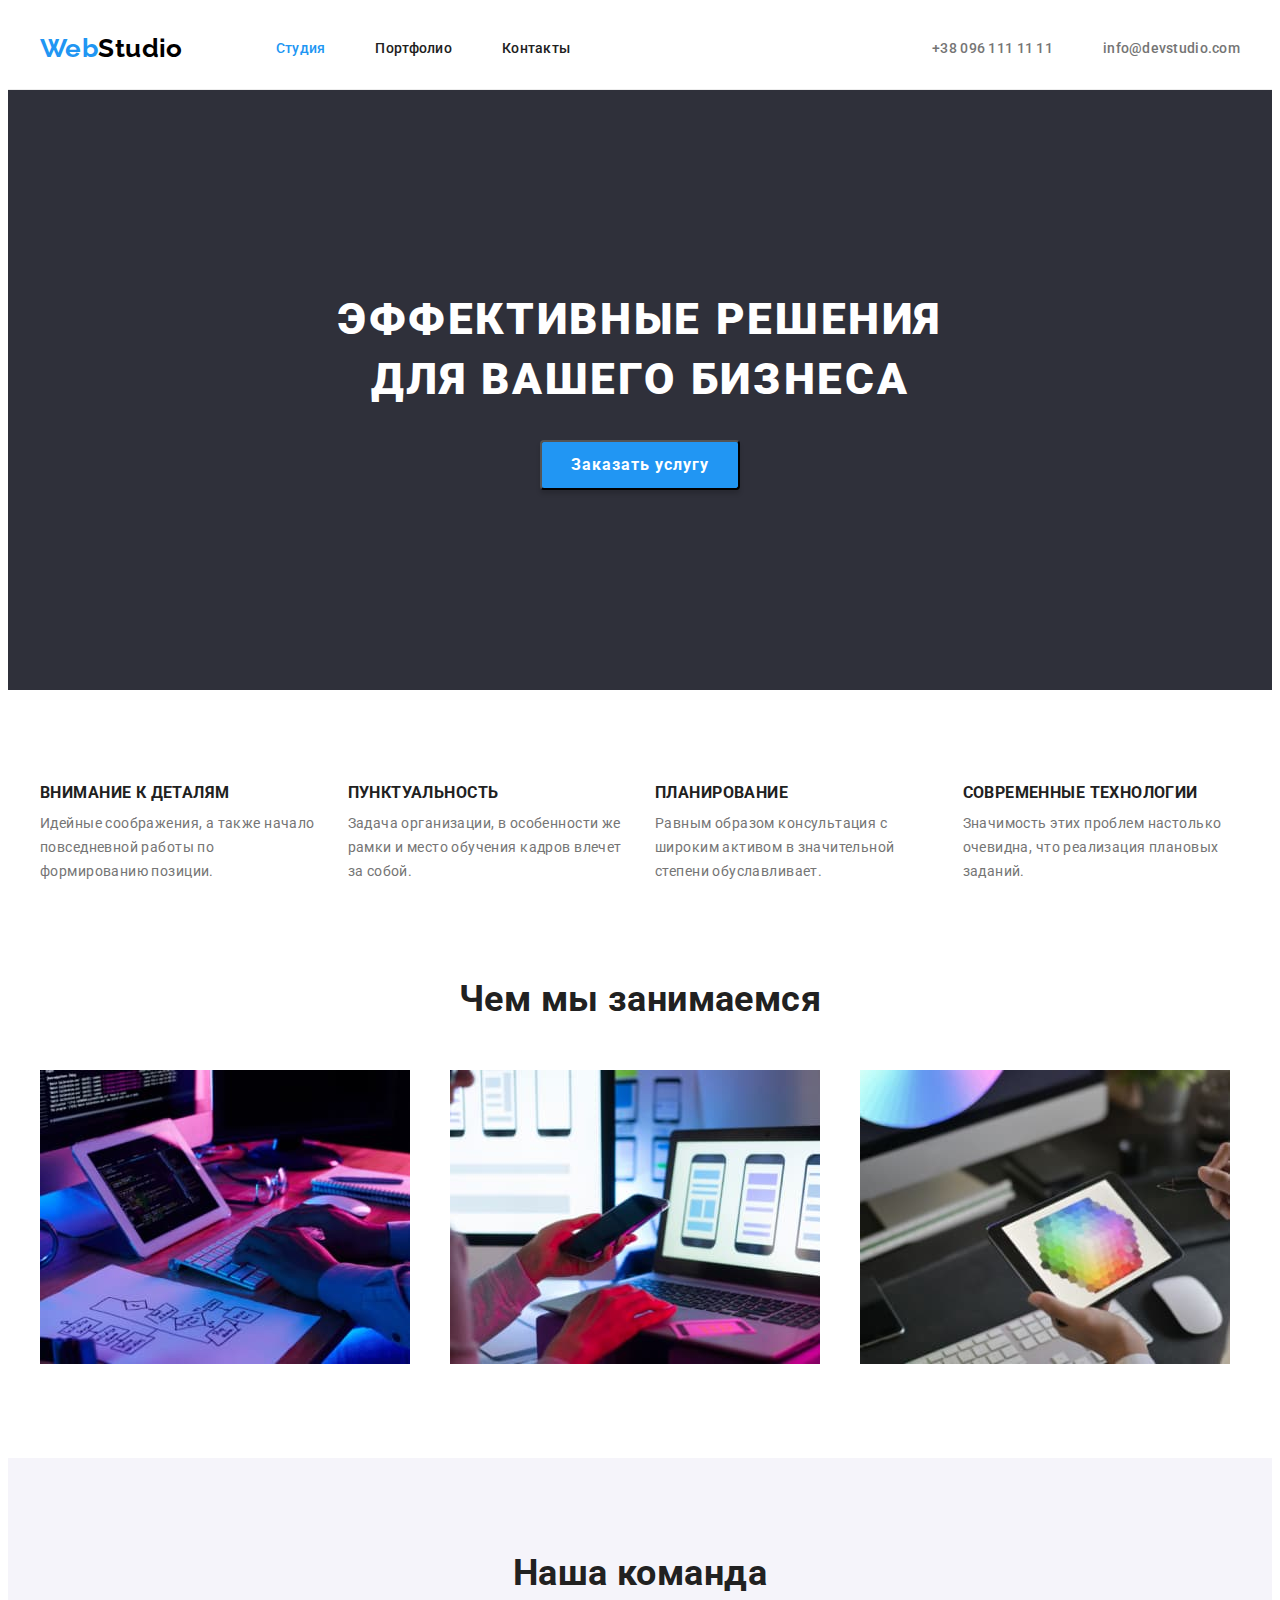
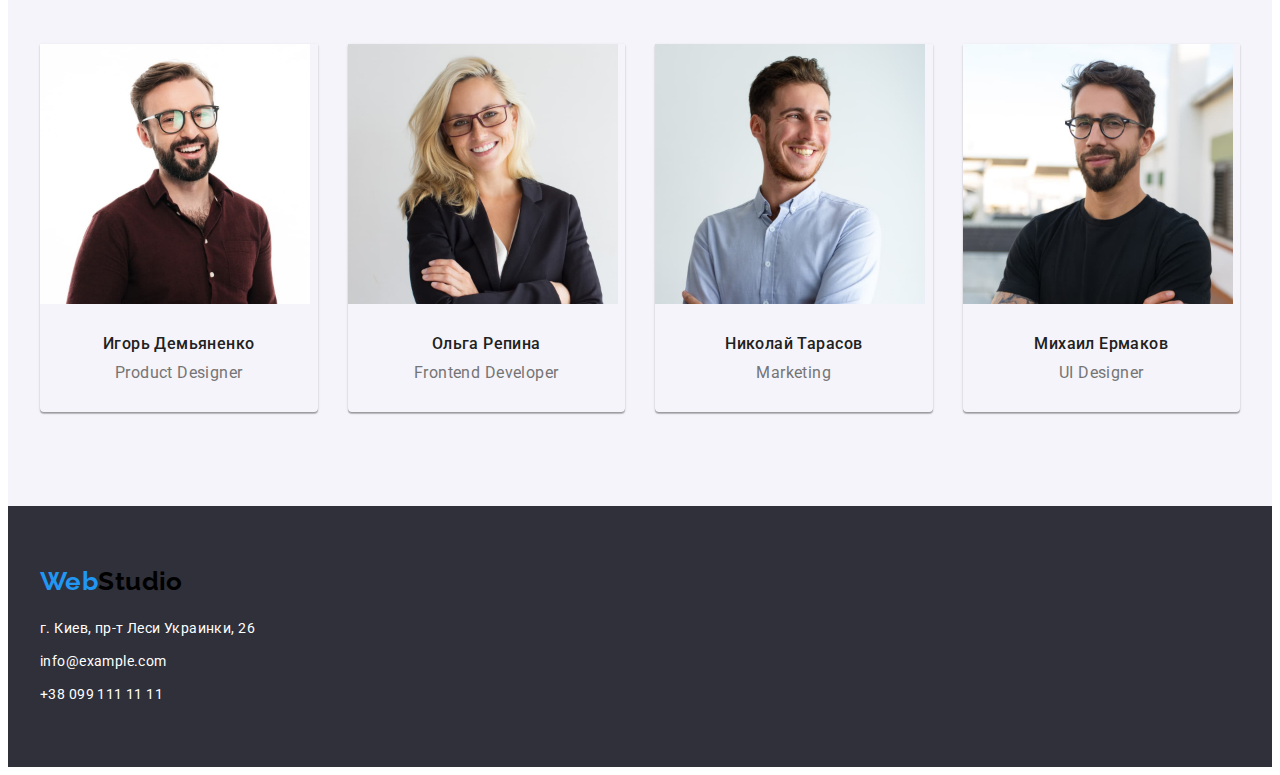
==== commit f4d935ed: "Флекс портфолио" ====
--- a/index.html
+++ b/index.html
@@ -64,17 +64,17 @@
         <section class="our-work section">
             <div class="container">
                 <h2 class="our-work-title">Чем мы занимаемся</h2>
-                <ul class="list">
-                    <li><img src="./images/box1.jpg" alt="Кодирование" width="370" height="294"></li>
-                    <li><img src="./images/box2.jpg" alt="Разработка мобильных приложений" width="370" height="294"></li>
-                    <li><img src="./images/box3.jpg" alt="Стилизация сайтов" width="370" height="294"></li>
+                <ul class="list our-work-container">
+                    <li class="our-work-item"><img src="./images/box1.jpg" alt="Кодирование" width="370" height="294"></li>
+                    <li class="our-work-item"><img src="./images/box2.jpg" alt="Разработка мобильных приложений" width="370" height="294"></li>
+                    <li class="our-work-item"><img src="./images/box3.jpg" alt="Стилизация сайтов" width="370" height="294"></li>
                 </ul>
             </div>
         </section>
         <section class="team section">
             <div class="container">
                 <h2 class="team-title">Наша команда</h2>
-                <ul class="list">
+                <ul class="list team-container">
                     <li class="team-item">
                         <img src="./images/img(1).jpg" alt="Фото члена команды" width="270" height="260">
                         <div class="team-item-text">
--- a/css/styles.css
+++ b/css/styles.css
@@ -52,6 +52,10 @@
 
 /* ------------------Header---------------------------- */
 
+.page-header {
+  border-bottom: 1px solid #ececec;
+}
+
 .page-header-nav {
   display: flex;
   align-items: center;
@@ -157,6 +161,8 @@
   background-color: var(--second-accent-color);
 }
 /* ---------------------section------------------------------ */
+
+/* ----------Наши преимущества------------------ */
 
 .visually-hidden {
   position: absolute;
@@ -191,9 +197,22 @@
   line-height: 1.71;
 }
 
+/* -------------Чем мы занимаемся--------------- */
+
 .our-work.section {
   padding-top: 0;
 }
+
+.our-work-container {
+  display: flex;
+  margin-left: -30px;
+}
+
+.our-work-item {
+  flex-basis: calc(100% / 3 - 30px);
+  margin-left: 30px;
+}
+
 .our-work-title {
   font-weight: 700;
   font-size: 36px;
@@ -218,8 +237,23 @@
   margin-bottom: 10px;
 }
 
+/* ----------Наша команда--------------------- */
+
 .team {
   background-color: var(--main-section-bcg);
+}
+
+.team-container {
+  display: flex;
+  margin-left: -30px;
+}
+
+.team-item {
+  flex-basis: calc(100% / 3 - 30px);
+  margin-left: 30px;
+  box-shadow: 0px 1px 3px rgba(0, 0, 0, 0.12), 0px 1px 1px rgba(0, 0, 0, 0.14),
+    0px 2px 1px rgba(0, 0, 0, 0.2);
+  border-radius: 0px 0px 4px 4px;
 }
 
 .team-text {
@@ -263,8 +297,10 @@
 
 /* -------------------Portfolio-------------------------- */
 
-.filter-btn {
+.button-container {
   margin-bottom: 34px;
+  display: flex;
+  justify-content: center;
 }
 
 .filter-btn-main {
@@ -275,7 +311,13 @@
   font-size: 16px;
   line-height: 1.62;
   text-align: center;
-}
+  border-radius: 4px;
+}
+
+.button-filter-item:not(:last-child) {
+  margin-right: 8px;
+}
+
 .filter-btn-second {
   background-color: var(--main-section-bcg);
   color: var(--primary-text-color);
@@ -284,6 +326,7 @@
   font-size: 16px;
   line-height: 1.62;
   text-align: center;
+  border-radius: 4px;
 }
 .filter-btn-second:hover,
 .filter-btn-second:focus {
@@ -291,10 +334,12 @@
   color: var(--primary-white-color);
 }
 
-/* --Карточки-- */
+/* ---------Карточки----- */
 
 .card-text {
   padding: 20px 24px;
+  border: 1px solid #eeeeee;
+  box-sizing: border-box;
 }
 
 .card-text .title {
